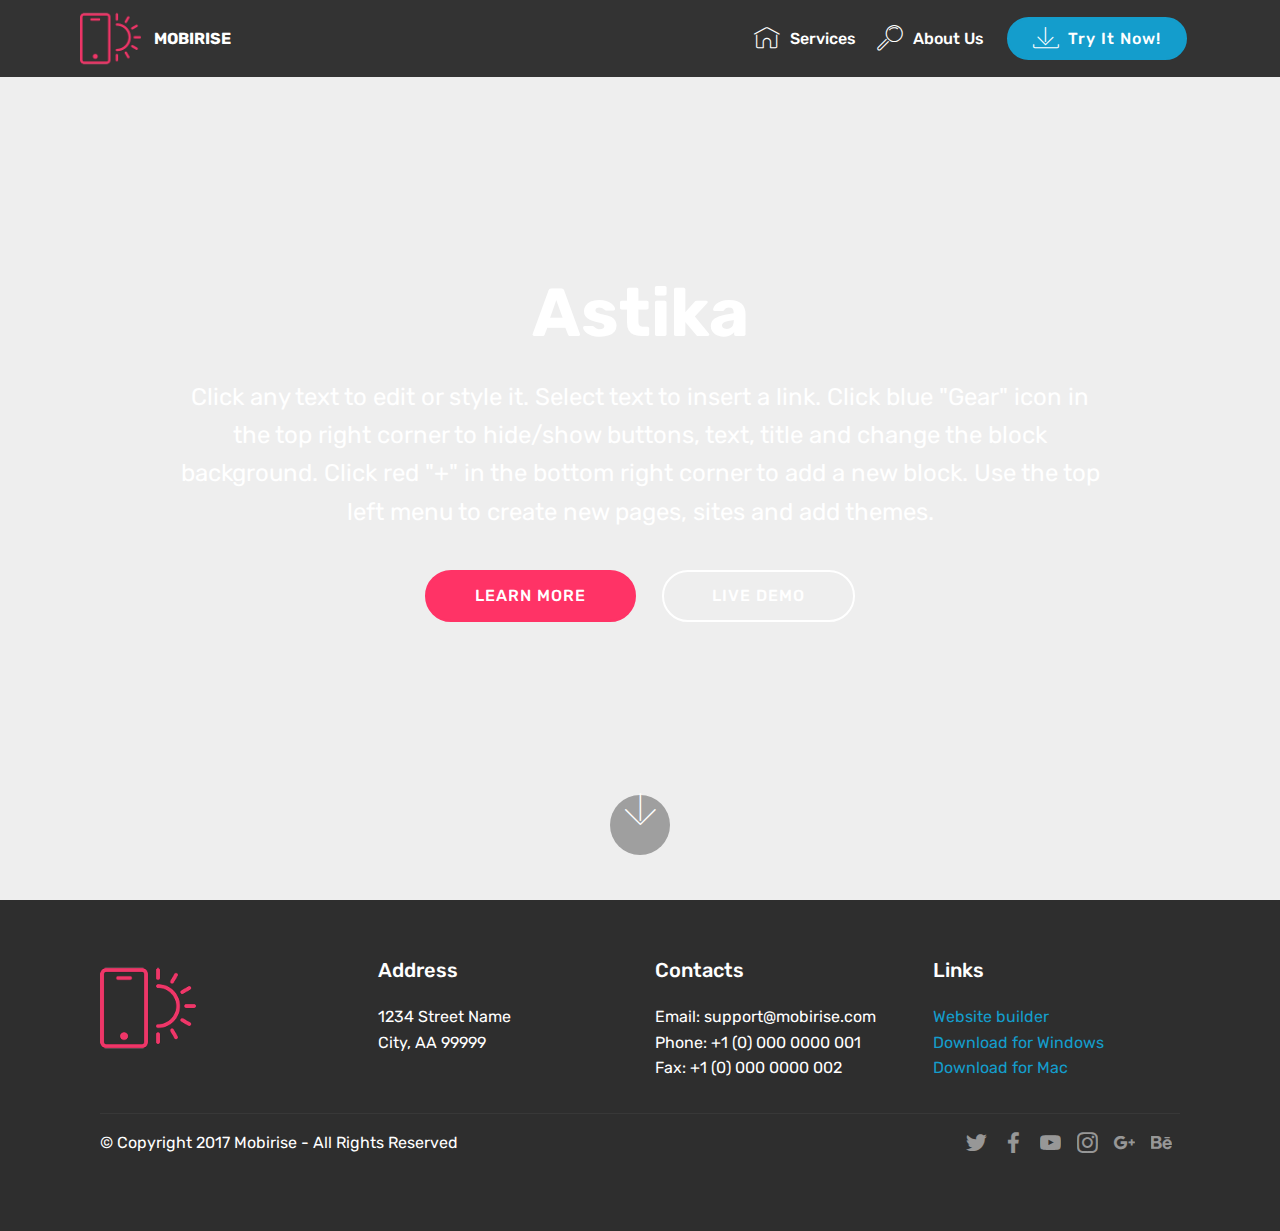
==== index.html @ a13668bb "create github pages" ====
<!DOCTYPE html>
<html >
<head>
  <!-- Site made with Mobirise Website Builder v4.8.10, https://mobirise.com -->
  <meta charset="UTF-8">
  <meta http-equiv="X-UA-Compatible" content="IE=edge">
  <meta name="generator" content="Mobirise v4.8.10, mobirise.com">
  <meta name="viewport" content="width=device-width, initial-scale=1, minimum-scale=1">
  <link rel="shortcut icon" href="assets/images/logo2.png" type="image/x-icon">
  <meta name="description" content="">
  <title>Home</title>
  <link rel="stylesheet" href="assets/web/assets/mobirise-icons/mobirise-icons.css">
  <link rel="stylesheet" href="assets/tether/tether.min.css">
  <link rel="stylesheet" href="assets/bootstrap/css/bootstrap.min.css">
  <link rel="stylesheet" href="assets/bootstrap/css/bootstrap-grid.min.css">
  <link rel="stylesheet" href="assets/bootstrap/css/bootstrap-reboot.min.css">
  <link rel="stylesheet" href="assets/socicon/css/styles.css">
  <link rel="stylesheet" href="assets/dropdown/css/style.css">
  <link rel="stylesheet" href="assets/theme/css/style.css">
  <link rel="stylesheet" href="assets/mobirise/css/mbr-additional.css" type="text/css">
  
  
  
</head>
<body>
  <section class="menu cid-qTkzRZLJNu" once="menu" id="menu1-0">

    

    <nav class="navbar navbar-expand beta-menu navbar-dropdown align-items-center navbar-fixed-top navbar-toggleable-sm">
        <button class="navbar-toggler navbar-toggler-right" type="button" data-toggle="collapse" data-target="#navbarSupportedContent" aria-controls="navbarSupportedContent" aria-expanded="false" aria-label="Toggle navigation">
            <div class="hamburger">
                <span></span>
                <span></span>
                <span></span>
                <span></span>
            </div>
        </button>
        <div class="menu-logo">
            <div class="navbar-brand">
                <span class="navbar-logo">
                    <a href="https://mobirise.com">
                         <img src="assets/images/logo2.png" alt="Mobirise" style="height: 3.8rem;">
                    </a>
                </span>
                <span class="navbar-caption-wrap">
                    <a class="navbar-caption text-white display-4" href="https://mobirise.com">
                        MOBIRISE
                    </a>
                </span>
            </div>
        </div>
        <div class="collapse navbar-collapse" id="navbarSupportedContent">
            <ul class="navbar-nav nav-dropdown" data-app-modern-menu="true"><li class="nav-item">
                    <a class="nav-link link text-white display-4" href="https://mobirise.com">
                        <span class="mbri-home mbr-iconfont mbr-iconfont-btn"></span>
                        Services
                    </a>
                </li>
                <li class="nav-item">
                    <a class="nav-link link text-white display-4" href="https://mobirise.com">
                        <span class="mbri-search mbr-iconfont mbr-iconfont-btn"></span>
                        About Us
                    </a>
                </li></ul>
            <div class="navbar-buttons mbr-section-btn">
                <a class="btn btn-sm btn-primary display-4" href="https://mobirise.com">
                    <span class="mbri-save mbr-iconfont mbr-iconfont-btn "></span>
                    Try It Now!
                </a>
            </div>
        </div>
    </nav>
</section>

<section class="engine"><a href="https://mobirise.info/v">free html templates</a></section><section class="cid-qTkA127IK8 mbr-fullscreen" data-bg-video="https://www.youtube.com/watch?v=Mb_tenf141g&amp;fbclid=IwAR1HXe_TqdObGutNyb3sn3Ick-NOOGeb5cETkMV7YzYOXNZ9W4CIWFFKNjQ" id="header2-1">

    

    

    <div class="container align-center">
        <div class="row justify-content-md-center">
            <div class="mbr-white col-md-10">
                <h1 class="mbr-section-title mbr-bold pb-3 mbr-fonts-style display-1">Astika</h1>
                
                <p class="mbr-text pb-3 mbr-fonts-style display-5">
                    Click any text to edit or style it. Select text to insert a link. Click blue "Gear" icon in the top right corner to hide/show buttons, text, title and change the block background. Click red "+" in the bottom right corner to add a new block. Use the top left menu to create new pages, sites and add themes.
                </p>
                <div class="mbr-section-btn">
                    <a class="btn btn-md btn-secondary display-4" href="https://mobirise.com">LEARN MORE</a>
                    <a class="btn btn-md btn-white-outline display-4" href="https://mobirise.com">LIVE DEMO</a>
                </div>
            </div>
        </div>
    </div>
    <div class="mbr-arrow hidden-sm-down" aria-hidden="true">
        <a href="#next">
            <i class="mbri-down mbr-iconfont"></i>
        </a>
    </div>
</section>

<section class="cid-qTkAaeaxX5" id="footer1-2">

    

    

    <div class="container">
        <div class="media-container-row content text-white">
            <div class="col-12 col-md-3">
                <div class="media-wrap">
                    <a href="https://mobirise.com/">
                        <img src="assets/images/logo2.png" alt="Mobirise">
                    </a>
                </div>
            </div>
            <div class="col-12 col-md-3 mbr-fonts-style display-7">
                <h5 class="pb-3">
                    Address
                </h5>
                <p class="mbr-text">
                    1234 Street Name
                    <br>City, AA 99999
                </p>
            </div>
            <div class="col-12 col-md-3 mbr-fonts-style display-7">
                <h5 class="pb-3">
                    Contacts
                </h5>
                <p class="mbr-text">
                    Email: support@mobirise.com
                    <br>Phone: +1 (0) 000 0000 001
                    <br>Fax: +1 (0) 000 0000 002
                </p>
            </div>
            <div class="col-12 col-md-3 mbr-fonts-style display-7">
                <h5 class="pb-3">
                    Links
                </h5>
                <p class="mbr-text">
                    <a class="text-primary" href="https://mobirise.com/">Website builder</a>
                    <br><a class="text-primary" href="https://mobirise.com/mobirise-free-win.zip">Download for Windows</a>
                    <br><a class="text-primary" href="https://mobirise.com/mobirise-free-mac.zip">Download for Mac</a>
                </p>
            </div>
        </div>
        <div class="footer-lower">
            <div class="media-container-row">
                <div class="col-sm-12">
                    <hr>
                </div>
            </div>
            <div class="media-container-row mbr-white">
                <div class="col-sm-6 copyright">
                    <p class="mbr-text mbr-fonts-style display-7">
                        © Copyright 2017 Mobirise - All Rights Reserved
                    </p>
                </div>
                <div class="col-md-6">
                    <div class="social-list align-right">
                        <div class="soc-item">
                            <a href="https://twitter.com/mobirise" target="_blank">
                                <span class="socicon-twitter socicon mbr-iconfont mbr-iconfont-social"></span>
                            </a>
                        </div>
                        <div class="soc-item">
                            <a href="https://www.facebook.com/pages/Mobirise/1616226671953247" target="_blank">
                                <span class="socicon-facebook socicon mbr-iconfont mbr-iconfont-social"></span>
                            </a>
                        </div>
                        <div class="soc-item">
                            <a href="https://www.youtube.com/c/mobirise" target="_blank">
                                <span class="socicon-youtube socicon mbr-iconfont mbr-iconfont-social"></span>
                            </a>
                        </div>
                        <div class="soc-item">
                            <a href="https://instagram.com/mobirise" target="_blank">
                                <span class="socicon-instagram socicon mbr-iconfont mbr-iconfont-social"></span>
                            </a>
                        </div>
                        <div class="soc-item">
                            <a href="https://plus.google.com/u/0/+Mobirise" target="_blank">
                                <span class="socicon-googleplus socicon mbr-iconfont mbr-iconfont-social"></span>
                            </a>
                        </div>
                        <div class="soc-item">
                            <a href="https://www.behance.net/Mobirise" target="_blank">
                                <span class="socicon-behance socicon mbr-iconfont mbr-iconfont-social"></span>
                            </a>
                        </div>
                    </div>
                </div>
            </div>
        </div>
    </div>
</section>


  <script src="assets/web/assets/jquery/jquery.min.js"></script>
  <script src="assets/popper/popper.min.js"></script>
  <script src="assets/tether/tether.min.js"></script>
  <script src="assets/bootstrap/js/bootstrap.min.js"></script>
  <script src="assets/smoothscroll/smooth-scroll.js"></script>
  <script src="assets/touchswipe/jquery.touch-swipe.min.js"></script>
  <script src="assets/ytplayer/jquery.mb.ytplayer.min.js"></script>
  <script src="assets/vimeoplayer/jquery.mb.vimeo_player.js"></script>
  <script src="assets/dropdown/js/script.min.js"></script>
  <script src="assets/theme/js/script.js"></script>
  
  
</body>
</html>
---- assets/web/assets/mobirise-icons/mobirise-icons.css ----
@font-face {
  font-family: 'MobiriseIcons';
  src:  url('mobirise-icons.eot?spat4u');
  src:  url('mobirise-icons.eot?spat4u#iefix') format('embedded-opentype'),
    url('mobirise-icons.ttf?spat4u') format('truetype'),
    url('mobirise-icons.woff?spat4u') format('woff'),
    url('mobirise-icons.svg?spat4u#MobiriseIcons') format('svg');
  font-weight: normal;
  font-style: normal;
}

[class^="mbri-"], [class*=" mbri-"] {
  /* use !important to prevent issues with browser extensions that change fonts */
  font-family: MobiriseIcons !important;
  speak: none;
  font-style: normal;
  font-weight: normal;
  font-variant: normal;
  text-transform: none;
  line-height: 1;

  /* Better Font Rendering =========== */
  -webkit-font-smoothing: antialiased;
  -moz-osx-font-smoothing: grayscale;
}

.mbri-add-submenu:before {
  content: "\e900";
}
.mbri-alert:before {
  content: "\e901";
}
.mbri-align-center:before {
  content: "\e902";
}
.mbri-align-justify:before {
  content: "\e903";
}
.mbri-align-left:before {
  content: "\e904";
}
.mbri-align-right:before {
  content: "\e905";
}
.mbri-android:before {
  content: "\e906";
}
.mbri-apple:before {
  content: "\e907";
}
.mbri-arrow-down:before {
  content: "\e908";
}
.mbri-arrow-next:before {
  content: "\e909";
}
.mbri-arrow-prev:before {
  content: "\e90a";
}
.mbri-arrow-up:before {
  content: "\e90b";
}
.mbri-bold:before {
  content: "\e90c";
}
.mbri-bookmark:before {
  content: "\e90d";
}
.mbri-bootstrap:before {
  content: "\e90e";
}
.mbri-briefcase:before {
  content: "\e90f";
}
.mbri-browse:before {
  content: "\e910";
}
.mbri-bulleted-list:before {
  content: "\e911";
}
.mbri-calendar:before {
  content: "\e912";
}
.mbri-camera:before {
  content: "\e913";
}
.mbri-cart-add:before {
  content: "\e914";
}
.mbri-cart-full:before {
  content: "\e915";
}
.mbri-cash:before {
  content: "\e916";
}
.mbri-change-style:before {
  content: "\e917";
}
.mbri-chat:before {
  content: "\e918";
}
.mbri-clock:before {
  content: "\e919";
}
.mbri-close:before {
  content: "\e91a";
}
.mbri-cloud:before {
  content: "\e91b";
}
.mbri-code:before {
  content: "\e91c";
}
.mbri-contact-form:before {
  content: "\e91d";
}
.mbri-credit-card:before {
  content: "\e91e";
}
.mbri-cursor-click:before {
  content: "\e91f";
}
.mbri-cust-feedback:before {
  content: "\e920";
}
.mbri-database:before {
  content: "\e921";
}
.mbri-delivery:before {
  content: "\e922";
}
.mbri-desktop:before {
  content: "\e923";
}
.mbri-devices:before {
  content: "\e924";
}
.mbri-down:before {
  content: "\e925";
}
.mbri-download:before {
  content: "\e989";
}
.mbri-drag-n-drop:before {
  content: "\e927";
}
.mbri-drag-n-drop2:before {
  content: "\e928";
}
.mbri-edit:before {
  content: "\e929";
}
.mbri-edit2:before {
  content: "\e92a";
}
.mbri-error:before {
  content: "\e92b";
}
.mbri-extension:before {
  content: "\e92c";
}
.mbri-features:before {
  content: "\e92d";
}
.mbri-file:before {
  content: "\e92e";
}
.mbri-flag:before {
  content: "\e92f";
}
.mbri-folder:before {
  content: "\e930";
}
.mbri-gift:before {
  content: "\e931";
}
.mbri-github:before {
  content: "\e932";
}
.mbri-globe:before {
  content: "\e933";
}
.mbri-globe-2:before {
  content: "\e934";
}
.mbri-growing-chart:before {
  content: "\e935";
}
.mbri-hearth:before {
  content: "\e936";
}
.mbri-help:before {
  content: "\e937";
}
.mbri-home:before {
  content: "\e938";
}
.mbri-hot-cup:before {
  content: "\e939";
}
.mbri-idea:before {
  content: "\e93a";
}
.mbri-image-gallery:before {
  content: "\e93b";
}
.mbri-image-slider:before {
  content: "\e93c";
}
.mbri-info:before {
  content: "\e93d";
}
.mbri-italic:before {
  content: "\e93e";
}
.mbri-key:before {
  content: "\e93f";
}
.mbri-laptop:before {
  content: "\e940";
}
.mbri-layers:before {
  content: "\e941";
}
.mbri-left-right:before {
  content: "\e942";
}
.mbri-left:before {
  content: "\e943";
}
.mbri-letter:before {
  content: "\e944";
}
.mbri-like:before {
  content: "\e945";
}
.mbri-link:before {
  content: "\e946";
}
.mbri-lock:before {
  content: "\e947";
}
.mbri-login:before {
  content: "\e948";
}
.mbri-logout:before {
  content: "\e949";
}
.mbri-magic-stick:before {
  content: "\e94a";
}
.mbri-map-pin:before {
  content: "\e94b";
}
.mbri-menu:before {
  content: "\e94c";
}
.mbri-mobile:before {
  content: "\e94d";
}
.mbri-mobile2:before {
  content: "\e94e";
}
.mbri-mobirise:before {
  content: "\e94f";
}
.mbri-more-horizontal:before {
  content: "\e950";
}
.mbri-more-vertical:before {
  content: "\e951";
}
.mbri-music:before {
  content: "\e952";
}
.mbri-new-file:before {
  content: "\e953";
}
.mbri-numbered-list:before {
  content: "\e954";
}
.mbri-opened-folder:before {
  content: "\e955";
}
.mbri-pages:before {
  content: "\e956";
}
.mbri-paper-plane:before {
  content: "\e957";
}
.mbri-paperclip:before {
  content: "\e958";
}
.mbri-photo:before {
  content: "\e959";
}
.mbri-photos:before {
  content: "\e95a";
}
.mbri-pin:before {
  content: "\e95b";
}
.mbri-play:before {
  content: "\e95c";
}
.mbri-plus:before {
  content: "\e95d";
}
.mbri-preview:before {
  content: "\e95e";
}
.mbri-print:before {
  content: "\e95f";
}
.mbri-protect:before {
  content: "\e960";
}
.mbri-question:before {
  content: "\e961";
}
.mbri-quote-left:before {
  content: "\e962";
}
.mbri-quote-right:before {
  content: "\e963";
}
.mbri-refresh:before {
  content: "\e964";
}
.mbri-responsive:before {
  content: "\e965";
}
.mbri-right:before {
  content: "\e966";
}
.mbri-rocket:before {
  content: "\e967";
}
.mbri-sad-face:before {
  content: "\e968";
}
.mbri-sale:before {
  content: "\e969";
}
.mbri-save:before {
  content: "\e96a";
}
.mbri-search:before {
  content: "\e96b";
}
.mbri-setting:before {
  content: "\e96c";
}
.mbri-setting2:before {
  content: "\e96d";
}
.mbri-setting3:before {
  content: "\e96e";
}
.mbri-share:before {
  content: "\e96f";
}
.mbri-shopping-bag:before {
  content: "\e970";
}
.mbri-shopping-basket:before {
  content: "\e971";
}
.mbri-shopping-cart:before {
  content: "\e972";
}
.mbri-sites:before {
  content: "\e973";
}
.mbri-smile-face:before {
  content: "\e974";
}
.mbri-speed:before {
  content: "\e975";
}
.mbri-star:before {
  content: "\e976";
}
.mbri-success:before {
  content: "\e977";
}
.mbri-sun:before {
  content: "\e978";
}
.mbri-sun2:before {
  content: "\e979";
}
.mbri-tablet:before {
  content: "\e97a";
}
.mbri-tablet-vertical:before {
  content: "\e97b";
}
.mbri-target:before {
  content: "\e97c";
}
.mbri-timer:before {
  content: "\e97d";
}
.mbri-to-ftp:before {
  content: "\e97e";
}
.mbri-to-local-drive:before {
  content: "\e97f";
}
.mbri-touch-swipe:before {
  content: "\e980";
}
.mbri-touch:before {
  content: "\e981";
}
.mbri-trash:before {
  content: "\e982";
}
.mbri-underline:before {
  content: "\e983";
}
.mbri-unlink:before {
  content: "\e984";
}
.mbri-unlock:before {
  content: "\e985";
}
.mbri-up-down:before {
  content: "\e986";
}
.mbri-up:before {
  content: "\e987";
}
.mbri-update:before {
  content: "\e988";
}
.mbri-upload:before {
 content: "\e926"; 
}
.mbri-user:before {
  content: "\e98a";
}
.mbri-user2:before {
  content: "\e98b";
}
.mbri-users:before {
  content: "\e98c";
}
.mbri-video:before {
  content: "\e98d";
}
.mbri-video-play:before {
  content: "\e98e";
}
.mbri-watch:before {
  content: "\e98f";
}
.mbri-website-theme:before {
  content: "\e990";
}
.mbri-wifi:before {
  content: "\e991";
}
.mbri-windows:before {
  content: "\e992";
}
.mbri-zoom-out:before {
  content: "\e993";
}
.mbri-redo:before {
  content: "\e994";
}
.mbri-undo:before {
  content: "\e995";
}
---- assets/socicon/css/styles.css ----
@charset "UTF-8";

@font-face {
  font-family: "socicon";
  src:url("../fonts/socicon.eot");
  src:url("../fonts/socicon.eot?#iefix") format("embedded-opentype"),
    url("../fonts/socicon.woff") format("woff"),
    url("../fonts/socicon.ttf") format("truetype"),
    url("../fonts/socicon.svg#socicon") format("svg");
  font-weight: normal;
  font-style: normal;

}

[data-icon]:before {
  font-family: "socicon" !important;
  content: attr(data-icon);
  font-style: normal !important;
  font-weight: normal !important;
  font-variant: normal !important;
  text-transform: none !important;
  speak: none;
  line-height: 1;
  -webkit-font-smoothing: antialiased;
  -moz-osx-font-smoothing: grayscale;
}

[class^="socicon-"]:before,
[class*=" socicon-"]:before {
  font-family: "socicon" !important;
  font-style: normal !important;
  font-weight: normal !important;
  font-variant: normal !important;
  text-transform: none !important;
  speak: none;
  line-height: 1;
  -webkit-font-smoothing: antialiased;
  -moz-osx-font-smoothing: grayscale;
}

.socicon-modelmayhem:before {
  content: "\e000";
}
.socicon-mixcloud:before {
  content: "\e001";
}
.socicon-drupal:before {
  content: "\e002";
}
.socicon-swarm:before {
  content: "\e003";
}
.socicon-istock:before {
  content: "\e004";
}
.socicon-yammer:before {
  content: "\e005";
}
.socicon-ello:before {
  content: "\e006";
}
.socicon-stackoverflow:before {
  content: "\e007";
}
.socicon-persona:before {
  content: "\e008";
}
.socicon-triplej:before {
  content: "\e009";
}
.socicon-houzz:before {
  content: "\e00a";
}
.socicon-rss:before {
  content: "\e00b";
}
.socicon-paypal:before {
  content: "\e00c";
}
.socicon-odnoklassniki:before {
  content: "\e00d";
}
.socicon-airbnb:before {
  content: "\e00e";
}
.socicon-periscope:before {
  content: "\e00f";
}
.socicon-outlook:before {
  content: "\e010";
}
.socicon-coderwall:before {
  content: "\e011";
}
.socicon-tripadvisor:before {
  content: "\e012";
}
.socicon-appnet:before {
  content: "\e013";
}
.socicon-goodreads:before {
  content: "\e014";
}
.socicon-tripit:before {
  content: "\e015";
}
.socicon-lanyrd:before {
  content: "\e016";
}
.socicon-slideshare:before {
  content: "\e017";
}
.socicon-buffer:before {
  content: "\e018";
}
.socicon-disqus:before {
  content: "\e019";
}
.socicon-vkontakte:before {
  content: "\e01a";
}
.socicon-whatsapp:before {
  content: "\e01b";
}
.socicon-patreon:before {
  content: "\e01c";
}
.socicon-storehouse:before {
  content: "\e01d";
}
.socicon-pocket:before {
  content: "\e01e";
}
.socicon-mail:before {
  content: "\e01f";
}
.socicon-blogger:before {
  content: "\e020";
}
.socicon-technorati:before {
  content: "\e021";
}
.socicon-reddit:before {
  content: "\e022";
}
.socicon-dribbble:before {
  content: "\e023";
}
.socicon-stumbleupon:before {
  content: "\e024";
}
.socicon-digg:before {
  content: "\e025";
}
.socicon-envato:before {
  content: "\e026";
}
.socicon-behance:before {
  content: "\e027";
}
.socicon-delicious:before {
  content: "\e028";
}
.socicon-deviantart:before {
  content: "\e029";
}
.socicon-forrst:before {
  content: "\e02a";
}
.socicon-play:before {
  content: "\e02b";
}
.socicon-zerply:before {
  content: "\e02c";
}
.socicon-wikipedia:before {
  content: "\e02d";
}
.socicon-apple:before {
  content: "\e02e";
}
.socicon-flattr:before {
  content: "\e02f";
}
.socicon-github:before {
  content: "\e030";
}
.socicon-renren:before {
  content: "\e031";
}
.socicon-friendfeed:before {
  content: "\e032";
}
.socicon-newsvine:before {
  content: "\e033";
}
.socicon-identica:before {
  content: "\e034";
}
.socicon-bebo:before {
  content: "\e035";
}
.socicon-zynga:before {
  content: "\e036";
}
.socicon-steam:before {
  content: "\e037";
}
.socicon-xbox:before {
  content: "\e038";
}
.socicon-windows:before {
  content: "\e039";
}
.socicon-qq:before {
  content: "\e03a";
}
.socicon-douban:before {
  content: "\e03b";
}
.socicon-meetup:before {
  content: "\e03c";
}
.socicon-playstation:before {
  content: "\e03d";
}
.socicon-android:before {
  content: "\e03e";
}
.socicon-snapchat:before {
  content: "\e03f";
}
.socicon-twitter:before {
  content: "\e040";
}
.socicon-facebook:before {
  content: "\e041";
}
.socicon-googleplus:before {
  content: "\e042";
}
.socicon-pinterest:before {
  content: "\e043";
}
.socicon-foursquare:before {
  content: "\e044";
}
.socicon-yahoo:before {
  content: "\e045";
}
.socicon-skype:before {
  content: "\e046";
}
.socicon-yelp:before {
  content: "\e047";
}
.socicon-feedburner:before {
  content: "\e048";
}
.socicon-linkedin:before {
  content: "\e049";
}
.socicon-viadeo:before {
  content: "\e04a";
}
.socicon-xing:before {
  content: "\e04b";
}
.socicon-myspace:before {
  content: "\e04c";
}
.socicon-soundcloud:before {
  content: "\e04d";
}
.socicon-spotify:before {
  content: "\e04e";
}
.socicon-grooveshark:before {
  content: "\e04f";
}
.socicon-lastfm:before {
  content: "\e050";
}
.socicon-youtube:before {
  content: "\e051";
}
.socicon-vimeo:before {
  content: "\e052";
}
.socicon-dailymotion:before {
  content: "\e053";
}
.socicon-vine:before {
  content: "\e054";
}
.socicon-flickr:before {
  content: "\e055";
}
.socicon-500px:before {
  content: "\e056";
}
.socicon-wordpress:before {
  content: "\e058";
}
.socicon-tumblr:before {
  content: "\e059";
}
.socicon-twitch:before {
  content: "\e05a";
}
.socicon-8tracks:before {
  content: "\e05b";
}
.socicon-amazon:before {
  content: "\e05c";
}
.socicon-icq:before {
  content: "\e05d";
}
.socicon-smugmug:before {
  content: "\e05e";
}
.socicon-ravelry:before {
  content: "\e05f";
}
.socicon-weibo:before {
  content: "\e060";
}
.socicon-baidu:before {
  content: "\e061";
}
.socicon-angellist:before {
  content: "\e062";
}
.socicon-ebay:before {
  content: "\e063";
}
.socicon-imdb:before {
  content: "\e064";
}
.socicon-stayfriends:before {
  content: "\e065";
}
.socicon-residentadvisor:before {
  content: "\e066";
}
.socicon-google:before {
  content: "\e067";
}
.socicon-yandex:before {
  content: "\e068";
}
.socicon-sharethis:before {
  content: "\e069";
}
.socicon-bandcamp:before {
  content: "\e06a";
}
.socicon-itunes:before {
  content: "\e06b";
}
.socicon-deezer:before {
  content: "\e06c";
}
.socicon-telegram:before {
  content: "\e06e";
}
.socicon-openid:before {
  content: "\e06f";
}
.socicon-amplement:before {
  content: "\e070";
}
.socicon-viber:before {
  content: "\e071";
}
.socicon-zomato:before {
  content: "\e072";
}
.socicon-draugiem:before {
  content: "\e074";
}
.socicon-endomodo:before {
  content: "\e075";
}
.socicon-filmweb:before {
  content: "\e076";
}
.socicon-stackexchange:before {
  content: "\e077";
}
.socicon-wykop:before {
  content: "\e078";
}
.socicon-teamspeak:before {
  content: "\e079";
}
.socicon-teamviewer:before {
  content: "\e07a";
}
.socicon-ventrilo:before {
  content: "\e07b";
}
.socicon-younow:before {
  content: "\e07c";
}
.socicon-raidcall:before {
  content: "\e07d";
}
.socicon-mumble:before {
  content: "\e07e";
}
.socicon-medium:before {
  content: "\e06d";
}
.socicon-bebee:before {
  content: "\e07f";
}
.socicon-hitbox:before {
  content: "\e080";
}
.socicon-reverbnation:before {
  content: "\e081";
}
.socicon-formulr:before {
  content: "\e082";
}
.socicon-instagram:before {
  content: "\e057";
}
.socicon-battlenet:before {
  content: "\e083";
}
.socicon-chrome:before {
  content: "\e084";
}
.socicon-discord:before {
  content: "\e086";
}
.socicon-issuu:before {
  content: "\e087";
}
.socicon-macos:before {
  content: "\e088";
}
.socicon-firefox:before {
  content: "\e089";
}
.socicon-opera:before {
  content: "\e08d";
}
.socicon-keybase:before {
  content: "\e090";
}
.socicon-alliance:before {
  content: "\e091";
}
.socicon-livejournal:before {
  content: "\e092";
}
.socicon-googlephotos:before {
  content: "\e093";
}
.socicon-horde:before {
  content: "\e094";
}
.socicon-etsy:before {
  content: "\e095";
}
.socicon-zapier:before {
  content: "\e096";
}
.socicon-google-scholar:before {
  content: "\e097";
}
.socicon-researchgate:before {
  content: "\e098";
}
.socicon-wechat:before {
  content: "\e099";
}
.socicon-strava:before {
  content: "\e09a";
}
.socicon-line:before {
  content: "\e09b";
}
.socicon-lyft:before {
  content: "\e09c";
}
.socicon-uber:before {
  content: "\e09d";
}
.socicon-songkick:before {
  content: "\e09e";
}
.socicon-viewbug:before {
  content: "\e09f";
}
.socicon-googlegroups:before {
  content: "\e0a0";
}
.socicon-quora:before {
  content: "\e073";
}
.socicon-diablo:before {
  content: "\e085";
}
.socicon-blizzard:before {
  content: "\e0a1";
}
.socicon-hearthstone:before {
  content: "\e08b";
}
.socicon-heroes:before {
  content: "\e08a";
}
.socicon-overwatch:before {
  content: "\e08c";
}
.socicon-warcraft:before {
  content: "\e08e";
}
.socicon-starcraft:before {
  content: "\e08f";
}
.socicon-beam:before {
  content: "\e0a2";
}
.socicon-curse:before {
  content: "\e0a3";
}
.socicon-player:before {
  content: "\e0a4";
}
.socicon-streamjar:before {
  content: "\e0a5";
}
.socicon-nintendo:before {
  content: "\e0a6";
}
.socicon-hellocoton:before {
  content: "\e0a7";
}
---- assets/dropdown/css/style.css ----
.navbar-dropdown {
  left: 0;
  padding: 0;
  position: absolute;
  right: 0;
  top: 0;
  transition: all 0.45s ease;
  z-index: 1030;
  background: #282828; }
  .navbar-dropdown .navbar-logo {
    margin-right: 0.8rem;
    transition: margin 0.3s ease-in-out;
    vertical-align: middle; }
    .navbar-dropdown .navbar-logo img {
      height: 3.125rem;
      transition: all 0.3s ease-in-out; }
    .navbar-dropdown .navbar-logo.mbr-iconfont {
      font-size: 3.125rem;
      line-height: 3.125rem; }
  .navbar-dropdown .navbar-caption {
    font-weight: 700;
    white-space: normal;
    vertical-align: -4px;
    line-height: 3.125rem !important; }
    .navbar-dropdown .navbar-caption, .navbar-dropdown .navbar-caption:hover {
      color: inherit;
      text-decoration: none; }
  .navbar-dropdown .mbr-iconfont + .navbar-caption {
    vertical-align: -1px; }
  .navbar-dropdown.navbar-fixed-top {
    position: fixed; }
  .navbar-dropdown .navbar-brand span {
    vertical-align: -4px; }
  .navbar-dropdown.bg-color.transparent {
    background: none; }
  .navbar-dropdown.navbar-short .navbar-brand {
    padding: 0.625rem 0; }
    .navbar-dropdown.navbar-short .navbar-brand span {
      vertical-align: -1px; }
  .navbar-dropdown.navbar-short .navbar-caption {
    line-height: 2.375rem !important;
    vertical-align: -2px; }
  .navbar-dropdown.navbar-short .navbar-logo {
    margin-right: 0.5rem; }
    .navbar-dropdown.navbar-short .navbar-logo img {
      height: 2.375rem; }
    .navbar-dropdown.navbar-short .navbar-logo.mbr-iconfont {
      font-size: 2.375rem;
      line-height: 2.375rem; }
  .navbar-dropdown.navbar-short .mbr-table-cell {
    height: 3.625rem; }
  .navbar-dropdown .navbar-close {
    left: 0.6875rem;
    position: fixed;
    top: 0.75rem;
    z-index: 1000; }
  .navbar-dropdown .hamburger-icon {
    content: "";
    display: inline-block;
    vertical-align: middle;
    width: 16px;
    -webkit-box-shadow: 0 -6px 0 1px #282828,0 0 0 1px #282828,0 6px 0 1px #282828;
    -moz-box-shadow: 0 -6px 0 1px #282828,0 0 0 1px #282828,0 6px 0 1px #282828;
    box-shadow: 0 -6px 0 1px #282828,0 0 0 1px #282828,0 6px 0 1px #282828; }

.dropdown-menu .dropdown-toggle[data-toggle="dropdown-submenu"]::after {
  border-bottom: 0.35em solid transparent;
  border-left: 0.35em solid;
  border-right: 0;
  border-top: 0.35em solid transparent;
  margin-left: 0.3rem; }

.dropdown-menu .dropdown-item:focus {
  outline: 0; }

.nav-dropdown {
  font-size: 0.75rem;
  font-weight: 500;
  height: auto !important; }
  .nav-dropdown .nav-btn {
    padding-left: 1rem; }
  .nav-dropdown .link {
    margin: .667em 1.667em;
    font-weight: 500;
    padding: 0;
    transition: color .2s ease-in-out; }
    .nav-dropdown .link.dropdown-toggle {
      margin-right: 2.583em; }
      .nav-dropdown .link.dropdown-toggle::after {
        margin-left: .25rem;
        border-top: 0.35em solid;
        border-right: 0.35em solid transparent;
        border-left: 0.35em solid transparent;
        border-bottom: 0; }
      .nav-dropdown .link.dropdown-toggle[aria-expanded="true"] {
        margin: 0;
        padding: 0.667em 3.263em  0.667em 1.667em; }
  .nav-dropdown .link::after,
  .nav-dropdown .dropdown-item::after {
    color: inherit; }
  .nav-dropdown .btn {
    font-size: 0.75rem;
    font-weight: 700;
    letter-spacing: 0;
    margin-bottom: 0;
    padding-left: 1.25rem;
    padding-right: 1.25rem; }
  .nav-dropdown .dropdown-menu {
    border-radius: 0;
    border: 0;
    left: 0;
    margin: 0;
    padding-bottom: 1.25rem;
    padding-top: 1.25rem;
    position: relative; }
  .nav-dropdown .dropdown-submenu {
    margin-left: 0.125rem;
    top: 0; }
  .nav-dropdown .dropdown-item {
    font-weight: 500;
    line-height: 2;
    padding: 0.3846em 4.615em 0.3846em 1.5385em;
    position: relative;
    transition: color .2s ease-in-out, background-color .2s ease-in-out; }
    .nav-dropdown .dropdown-item::after {
      margin-top: -0.3077em;
      position: absolute;
      right: 1.1538em;
      top: 50%; }
    .nav-dropdown .dropdown-item:focus, .nav-dropdown .dropdown-item:hover {
      background: none; }

@media (max-width: 767px) {
  .nav-dropdown.navbar-toggleable-sm {
    bottom: 0;
    display: none;
    left: 0;
    overflow-x: hidden;
    position: fixed;
    top: 0;
    transform: translateX(-100%);
    -ms-transform: translateX(-100%);
    -webkit-transform: translateX(-100%);
    width: 18.75rem;
    z-index: 999; } }
.nav-dropdown.navbar-toggleable-xl {
  bottom: 0;
  display: none;
  left: 0;
  overflow-x: hidden;
  position: fixed;
  top: 0;
  transform: translateX(-100%);
  -ms-transform: translateX(-100%);
  -webkit-transform: translateX(-100%);
  width: 18.75rem;
  z-index: 999; }

.nav-dropdown-sm {
  display: block !important;
  overflow-x: hidden;
  overflow: auto;
  padding-top: 3.875rem; }
  .nav-dropdown-sm::after {
    content: "";
    display: block;
    height: 3rem;
    width: 100%; }
  .nav-dropdown-sm.collapse.in ~ .navbar-close {
    display: block !important; }
  .nav-dropdown-sm.collapsing, .nav-dropdown-sm.collapse.in {
    transform: translateX(0);
    -ms-transform: translateX(0);
    -webkit-transform: translateX(0);
    transition: all 0.25s ease-out;
    -webkit-transition: all 0.25s ease-out;
    background: #282828; }
  .nav-dropdown-sm.collapsing[aria-expanded="false"] {
    transform: translateX(-100%);
    -ms-transform: translateX(-100%);
    -webkit-transform: translateX(-100%); }
  .nav-dropdown-sm .nav-item {
    display: block;
    margin-left: 0 !important;
    padding-left: 0; }
  .nav-dropdown-sm .link,
  .nav-dropdown-sm .dropdown-item {
    border-top: 1px dotted rgba(255, 255, 255, 0.1);
    font-size: 0.8125rem;
    line-height: 1.6;
    margin: 0 !important;
    padding: 0.875rem 2.4rem 0.875rem 1.5625rem !important;
    position: relative;
    white-space: normal; }
    .nav-dropdown-sm .link:focus, .nav-dropdown-sm .link:hover,
    .nav-dropdown-sm .dropdown-item:focus,
    .nav-dropdown-sm .dropdown-item:hover {
      background: rgba(0, 0, 0, 0.2) !important;
      color: #c0a375; }
  .nav-dropdown-sm .nav-btn {
    position: relative;
    padding: 1.5625rem 1.5625rem 0 1.5625rem; }
    .nav-dropdown-sm .nav-btn::before {
      border-top: 1px dotted rgba(255, 255, 255, 0.1);
      content: "";
      left: 0;
      position: absolute;
      top: 0;
      width: 100%; }
    .nav-dropdown-sm .nav-btn + .nav-btn {
      padding-top: 0.625rem; }
      .nav-dropdown-sm .nav-btn + .nav-btn::before {
        display: none; }
  .nav-dropdown-sm .btn {
    padding: 0.625rem 0; }
  .nav-dropdown-sm .dropdown-toggle[data-toggle="dropdown-submenu"]::after {
    margin-left: .25rem;
    border-top: 0.35em solid;
    border-right: 0.35em solid transparent;
    border-left: 0.35em solid transparent;
    border-bottom: 0; }
  .nav-dropdown-sm .dropdown-toggle[data-toggle="dropdown-submenu"][aria-expanded="true"]::after {
    border-top: 0;
    border-right: 0.35em solid transparent;
    border-left: 0.35em solid transparent;
    border-bottom: 0.35em solid; }
  .nav-dropdown-sm .dropdown-menu {
    margin: 0;
    padding: 0;
    position: relative;
    top: 0;
    left: 0;
    width: 100%;
    border: 0;
    float: none;
    border-radius: 0;
    background: none; }
  .nav-dropdown-sm .dropdown-submenu {
    left: 100%;
    margin-left: 0.125rem;
    margin-top: -1.25rem;
    top: 0; }

.navbar-toggleable-sm .nav-dropdown .dropdown-menu {
  position: absolute; }

.navbar-toggleable-sm .nav-dropdown .dropdown-submenu {
  left: 100%;
  margin-left: 0.125rem;
  margin-top: -1.25rem;
  top: 0; }

.navbar-toggleable-sm.opened .nav-dropdown .dropdown-menu {
  position: relative; }

.navbar-toggleable-sm.opened .nav-dropdown .dropdown-submenu {
  left: 0;
  margin-left: 00rem;
  margin-top: 0rem;
  top: 0; }

.is-builder .nav-dropdown.collapsing {
  transition: none !important; }

/*# sourceMappingURL=style.css.map */
---- assets/theme/css/style.css ----
/*!
 * Mobirise v4 theme (https://mobirise.com/)
 * Copyright 2017 Mobirise
 */
section {
  background-color: #eeeeee; }

section,
.container,
.container-fluid {
  position: relative;
  word-wrap: break-word; }

a.mbr-iconfont:hover {
  text-decoration: none; }

.article .lead p, .article .lead ul, .article .lead ol, .article .lead pre, .article .lead blockquote {
  margin-bottom: 0; }

a {
  font-style: normal;
  font-weight: 400;
  cursor: pointer; }
  a, a:hover {
    text-decoration: none; }

figure {
  margin-bottom: 0; }

body {
  color: #232323; }

h1, h2, h3, h4, h5, h6,
.h1, .h2, .h3, .h4, .h5, .h6,
.display-1, .display-2, .display-3, .display-4 {
  line-height: 1;
  word-break: break-word;
  word-wrap: break-word; }

b, strong {
  font-weight: bold; }

blockquote {
  padding: 10px 0 10px 20px;
  position: relative;
  border-left: 2px solid;
  border-color: #ff3366; }

input:-webkit-autofill, input:-webkit-autofill:hover, input:-webkit-autofill:focus, input:-webkit-autofill:active {
  transition-delay: 9999s;
  transition-property: background-color, color; }

textarea[type="hidden"] {
  display: none; }

body {
  position: relative; }

section {
  background-position: 50% 50%;
  background-repeat: no-repeat;
  background-size: cover; }
  section .mbr-background-video,
  section .mbr-background-video-preview {
    position: absolute;
    bottom: 0;
    left: 0;
    right: 0;
    top: 0; }

.hidden {
  visibility: hidden; }

.mbr-z-index20 {
  z-index: 20; }

/*! Base colors */
.mbr-white {
  color: #ffffff; }

.mbr-black {
  color: #000000; }

.mbr-bg-white {
  background-color: #ffffff; }

.mbr-bg-black {
  background-color: #000000; }

/*! Text-aligns */
.align-left {
  text-align: left; }

.align-center {
  text-align: center; }

.align-right {
  text-align: right; }

@media (max-width: 767px) {
  .align-left, .align-center, .align-right, .mbr-section-btn, .mbr-section-title {
    text-align: center; } }
/*! Font-weight  */
.mbr-light {
  font-weight: 300; }

.mbr-regular {
  font-weight: 400; }

.mbr-semibold {
  font-weight: 500; }

.mbr-bold {
  font-weight: 700; }

/*! Media  */
.media-size-item {
  -webkit-flex: 1 1 auto;
  -moz-flex: 1 1 auto;
  -ms-flex: 1 1 auto;
  -o-flex: 1 1 auto;
  flex: 1 1 auto; }

.media-content {
  -webkit-flex-basis: 100%;
  flex-basis: 100%; }

.media-container-row {
  display: -ms-flexbox;
  display: -webkit-flex;
  display: flex;
  -webkit-flex-direction: row;
  -ms-flex-direction: row;
  flex-direction: row;
  -webkit-flex-wrap: wrap;
  -ms-flex-wrap: wrap;
  flex-wrap: wrap;
  -webkit-justify-content: center;
  -ms-flex-pack: center;
  justify-content: center;
  -webkit-align-content: center;
  -ms-flex-line-pack: center;
  align-content: center;
  -webkit-align-items: start;
  -ms-flex-align: start;
  align-items: start; }
  .media-container-row .media-size-item {
    width: 400px; }

.media-container-column {
  display: -ms-flexbox;
  display: -webkit-flex;
  display: flex;
  -webkit-flex-direction: column;
  -ms-flex-direction: column;
  flex-direction: column;
  -webkit-flex-wrap: wrap;
  -ms-flex-wrap: wrap;
  flex-wrap: wrap;
  -webkit-justify-content: center;
  -ms-flex-pack: center;
  justify-content: center;
  -webkit-align-content: center;
  -ms-flex-line-pack: center;
  align-content: center;
  -webkit-align-items: stretch;
  -ms-flex-align: stretch;
  align-items: stretch; }
  .media-container-column > * {
    width: 100%; }

@media (min-width: 992px) {
  .media-container-row {
    -webkit-flex-wrap: nowrap;
    -ms-flex-wrap: nowrap;
    flex-wrap: nowrap; } }
figure {
  overflow: hidden; }

figure[mbr-media-size] {
  transition: width 0.1s; }

.mbr-figure img, .mbr-figure iframe {
  display: block;
  width: 100%; }

.card {
  background-color: transparent;
  border: none; }

.card-img {
  text-align: center;
  flex-shrink: 0;
  -webkit-flex-shrink: 0; }

.media {
  max-width: 100%;
  margin: 0 auto; }

.mbr-figure {
  -ms-flex-item-align: center;
  -ms-grid-row-align: center;
  -webkit-align-self: center;
  align-self: center; }

.media-container > div {
  max-width: 100%; }

.mbr-figure img, .card-img img {
  width: 100%; }

@media (max-width: 991px) {
  .media-size-item {
    width: auto !important; }

  .media {
    width: auto; }

  .mbr-figure {
    width: 100% !important; } }
/*! Buttons */
.mbr-section-btn {
  margin-left: -.25rem;
  margin-right: -.25rem;
  font-size: 0; }

nav .mbr-section-btn {
  margin-left: 0rem;
  margin-right: 0rem; }

/*! Btn icon margin */
.btn .mbr-iconfont, .btn.btn-sm .mbr-iconfont {
  cursor: pointer;
  margin-right: 0.5rem; }

.btn.btn-md .mbr-iconfont, .btn.btn-md .mbr-iconfont {
  margin-right: 0.8rem; }

.mbr-regular {
  font-weight: 400; }

.mbr-semibold {
  font-weight: 500; }

.mbr-bold {
  font-weight: 700; }

[type="submit"] {
  -webkit-appearance: none; }

/*! Full-screen */
.mbr-fullscreen .mbr-overlay {
  min-height: 100vh; }

.mbr-fullscreen {
  display: flex;
  display: -webkit-flex;
  display: -moz-flex;
  display: -ms-flex;
  display: -o-flex;
  align-items: center;
  -webkit-align-items: center;
  min-height: 100vh;
  padding-top: 3rem;
  padding-bottom: 3rem; }

/*! Map */
.map {
  height: 25rem;
  position: relative; }
  .map iframe {
    width: 100%;
    height: 100%; }

/* Form */
.form-asterisk {
  font-family: initial;
  position: absolute;
  top: -2px;
  font-weight: normal; }

/*! Scroll to top arrow */
.mbr-arrow-up {
  bottom: 25px;
  right: 90px;
  position: fixed;
  text-align: right;
  z-index: 5000;
  color: #ffffff;
  font-size: 32px;
  transform: rotate(180deg);
  -webkit-transform: rotate(180deg); }

.mbr-arrow-up a {
  background: rgba(0, 0, 0, 0.2);
  border-radius: 3px;
  color: #fff;
  display: inline-block;
  height: 60px;
  width: 60px;
  outline-style: none !important;
  position: relative;
  text-decoration: none;
  transition: all .3s ease-in-out;
  cursor: pointer;
  text-align: center; }
  .mbr-arrow-up a:hover {
    background-color: rgba(0, 0, 0, 0.4); }
  .mbr-arrow-up a i {
    line-height: 60px; }

.mbr-arrow-up-icon {
  display: block;
  color: #fff; }

.mbr-arrow-up-icon::before {
  content: "\203a";
  display: inline-block;
  font-family: serif;
  font-size: 32px;
  line-height: 1;
  font-style: normal;
  position: relative;
  top: 6px;
  left: -4px;
  -webkit-transform: rotate(-90deg);
  transform: rotate(-90deg); }

/*! Arrow Down */
.mbr-arrow {
  position: absolute;
  bottom: 45px;
  left: 50%;
  width: 60px;
  height: 60px;
  cursor: pointer;
  background-color: rgba(80, 80, 80, 0.5);
  border-radius: 50%;
  -webkit-transform: translateX(-50%);
  transform: translateX(-50%); }
  .mbr-arrow > a {
    display: inline-block;
    text-decoration: none;
    outline-style: none;
    -webkit-animation: arrowdown 1.7s ease-in-out infinite;
    animation: arrowdown 1.7s ease-in-out infinite; }
    .mbr-arrow > a > i {
      position: absolute;
      top: -2px;
      left: 15px;
      font-size: 2rem; }

@keyframes arrowdown {
  0% {
    transform: translateY(0px);
    -webkit-transform: translateY(0px); }
  50% {
    transform: translateY(-5px);
    -webkit-transform: translateY(-5px); }
  100% {
    transform: translateY(0px);
    -webkit-transform: translateY(0px); } }
@-webkit-keyframes arrowdown {
  0% {
    transform: translateY(0px);
    -webkit-transform: translateY(0px); }
  50% {
    transform: translateY(-5px);
    -webkit-transform: translateY(-5px); }
  100% {
    transform: translateY(0px);
    -webkit-transform: translateY(0px); } }
@media (max-width: 500px) {
  .mbr-arrow-up {
    left: 50%;
    right: auto;
    transform: translateX(-50%) rotate(180deg);
    -webkit-transform: translateX(-50%) rotate(180deg); } }
/*Gradients animation*/
@keyframes gradient-animation {
  from {
    background-position: 0% 100%;
    animation-timing-function: ease-in-out; }
  to {
    background-position: 100% 0%;
    animation-timing-function: ease-in-out; } }
@-webkit-keyframes gradient-animation {
  from {
    background-position: 0% 100%;
    animation-timing-function: ease-in-out; }
  to {
    background-position: 100% 0%;
    animation-timing-function: ease-in-out; } }
.bg-gradient {
  background-size: 200% 200%;
  animation: gradient-animation 5s infinite alternate;
  -webkit-animation: gradient-animation 5s infinite alternate; }

.menu .navbar-brand {
  display: -webkit-flex; }
  .menu .navbar-brand span {
    display: flex;
    display: -webkit-flex; }
  .menu .navbar-brand .navbar-caption-wrap {
    display: -webkit-flex; }
  .menu .navbar-brand .navbar-logo img {
    display: -webkit-flex; }
@media (min-width: 768px) and (max-width: 991px) {
  .menu .navbar-toggleable-sm .navbar-nav {
    display: -webkit-box;
    display: -webkit-flex;
    display: -ms-flexbox; } }
@media (min-width: 992px) {
  .menu .navbar-nav.nav-dropdown {
    display: -webkit-flex; }
  .menu .navbar-toggleable-sm .navbar-collapse {
    display: -webkit-flex !important; } }
@media (max-width: 767px) {
  .menu .navbar-collapse {
    overflow-y: auto;
    max-height: 80vh; }
  .menu .dropdown-menu {
    max-height: 60vh;
    overflow-y: auto; } }

.navbar {
  display: -webkit-flex;
  -webkit-flex-wrap: wrap;
  -webkit-align-items: center;
  -webkit-justify-content: space-between; }

.navbar-collapse {
  -webkit-flex-basis: 100%;
  -webkit-flex-grow: 1;
  -webkit-align-items: center; }

.nav-dropdown .link {
  padding: .667em 1.667em !important;
  margin: 0 !important; }

.nav {
  display: -webkit-flex;
  -webkit-flex-wrap: wrap; }

.row {
  display: -webkit-flex;
  -webkit-flex-wrap: wrap; }

.justify-content-center {
  -webkit-justify-content: center; }

.form-inline {
  display: -webkit-flex;
  -webkit-flex-flow: row wrap;
  -webkit-align-items: center; }

.card-wrapper {
  -webkit-flex: 1; }

.carousel-control {
  z-index: 10;
  display: -webkit-flex;
  -webkit-align-items: center;
  -webkit-justify-content: center; }

.carousel-controls {
  display: -webkit-flex; }

.media {
  display: -webkit-flex; }

/*# sourceMappingURL=style.css.map */
.engine {
	position: absolute;
	text-indent: -2400px;
	text-align: center;
	padding: 0;
	top: 0;
	left: -2400px;
}
---- assets/mobirise/css/mbr-additional.css ----
@import url(https://fonts.googleapis.com/css?family=Rubik:300,300i,400,400i,500,500i,700,700i,900,900i);





body {
  font-style: normal;
  line-height: 1.5;
}
.mbr-section-title {
  font-style: normal;
  line-height: 1.2;
}
.mbr-section-subtitle {
  line-height: 1.3;
}
.mbr-text {
  font-style: normal;
  line-height: 1.6;
}
.display-1 {
  font-family: 'Rubik', sans-serif;
  font-size: 4.25rem;
}
.display-1 > .mbr-iconfont {
  font-size: 6.8rem;
}
.display-2 {
  font-family: 'Rubik', sans-serif;
  font-size: 3rem;
}
.display-2 > .mbr-iconfont {
  font-size: 4.8rem;
}
.display-4 {
  font-family: 'Rubik', sans-serif;
  font-size: 1rem;
}
.display-4 > .mbr-iconfont {
  font-size: 1.6rem;
}
.display-5 {
  font-family: 'Rubik', sans-serif;
  font-size: 1.5rem;
}
.display-5 > .mbr-iconfont {
  font-size: 2.4rem;
}
.display-7 {
  font-family: 'Rubik', sans-serif;
  font-size: 1rem;
}
.display-7 > .mbr-iconfont {
  font-size: 1.6rem;
}
/* ---- Fluid typography for mobile devices ---- */
/* 1.4 - font scale ratio ( bootstrap == 1.42857 ) */
/* 100vw - current viewport width */
/* (48 - 20)  48 == 48rem == 768px, 20 == 20rem == 320px(minimal supported viewport) */
/* 0.65 - min scale variable, may vary */
@media (max-width: 768px) {
  .display-1 {
    font-size: 3.4rem;
    font-size: calc( 2.1374999999999997rem + (4.25 - 2.1374999999999997) * ((100vw - 20rem) / (48 - 20)));
    line-height: calc( 1.4 * (2.1374999999999997rem + (4.25 - 2.1374999999999997) * ((100vw - 20rem) / (48 - 20))));
  }
  .display-2 {
    font-size: 2.4rem;
    font-size: calc( 1.7rem + (3 - 1.7) * ((100vw - 20rem) / (48 - 20)));
    line-height: calc( 1.4 * (1.7rem + (3 - 1.7) * ((100vw - 20rem) / (48 - 20))));
  }
  .display-4 {
    font-size: 0.8rem;
    font-size: calc( 1rem + (1 - 1) * ((100vw - 20rem) / (48 - 20)));
    line-height: calc( 1.4 * (1rem + (1 - 1) * ((100vw - 20rem) / (48 - 20))));
  }
  .display-5 {
    font-size: 1.2rem;
    font-size: calc( 1.175rem + (1.5 - 1.175) * ((100vw - 20rem) / (48 - 20)));
    line-height: calc( 1.4 * (1.175rem + (1.5 - 1.175) * ((100vw - 20rem) / (48 - 20))));
  }
}
/* Buttons */
.btn {
  font-weight: 500;
  border-width: 2px;
  font-style: normal;
  letter-spacing: 1px;
  margin: .4rem .8rem;
  white-space: normal;
  -webkit-transition: all 0.3s ease-in-out;
  -moz-transition: all 0.3s ease-in-out;
  transition: all 0.3s ease-in-out;
  display: inline-flex;
  align-items: center;
  justify-content: center;
  word-break: break-word;
  -webkit-align-items: center;
  -webkit-justify-content: center;
  display: -webkit-inline-flex;
  padding: 1rem 3rem;
  border-radius: 3px;
}
.btn-sm {
  font-weight: 500;
  letter-spacing: 1px;
  -webkit-transition: all 0.3s ease-in-out;
  -moz-transition: all 0.3s ease-in-out;
  transition: all 0.3s ease-in-out;
  padding: 0.6rem 1.5rem;
  border-radius: 3px;
}
.btn-md {
  font-weight: 500;
  letter-spacing: 1px;
  margin: .4rem .8rem !important;
  -webkit-transition: all 0.3s ease-in-out;
  -moz-transition: all 0.3s ease-in-out;
  transition: all 0.3s ease-in-out;
  padding: 1rem 3rem;
  border-radius: 3px;
}
.btn-lg {
  font-weight: 500;
  letter-spacing: 1px;
  margin: .4rem .8rem !important;
  -webkit-transition: all 0.3s ease-in-out;
  -moz-transition: all 0.3s ease-in-out;
  transition: all 0.3s ease-in-out;
  padding: 1.2rem 3.2rem;
  border-radius: 3px;
}
.bg-primary {
  background-color: #149dcc !important;
}
.bg-success {
  background-color: #f7ed4a !important;
}
.bg-info {
  background-color: #82786e !important;
}
.bg-warning {
  background-color: #879a9f !important;
}
.bg-danger {
  background-color: #b1a374 !important;
}
.btn-primary,
.btn-primary:active {
  background-color: #149dcc !important;
  border-color: #149dcc !important;
  color: #ffffff !important;
}
.btn-primary:hover,
.btn-primary:focus,
.btn-primary.focus,
.btn-primary.active {
  color: #ffffff !important;
  background-color: #0d6786 !important;
  border-color: #0d6786 !important;
}
.btn-primary.disabled,
.btn-primary:disabled {
  color: #ffffff !important;
  background-color: #0d6786 !important;
  border-color: #0d6786 !important;
}
.btn-secondary,
.btn-secondary:active {
  background-color: #ff3366 !important;
  border-color: #ff3366 !important;
  color: #ffffff !important;
}
.btn-secondary:hover,
.btn-secondary:focus,
.btn-secondary.focus,
.btn-secondary.active {
  color: #ffffff !important;
  background-color: #e50039 !important;
  border-color: #e50039 !important;
}
.btn-secondary.disabled,
.btn-secondary:disabled {
  color: #ffffff !important;
  background-color: #e50039 !important;
  border-color: #e50039 !important;
}
.btn-info,
.btn-info:active {
  background-color: #82786e !important;
  border-color: #82786e !important;
  color: #ffffff !important;
}
.btn-info:hover,
.btn-info:focus,
.btn-info.focus,
.btn-info.active {
  color: #ffffff !important;
  background-color: #59524b !important;
  border-color: #59524b !important;
}
.btn-info.disabled,
.btn-info:disabled {
  color: #ffffff !important;
  background-color: #59524b !important;
  border-color: #59524b !important;
}
.btn-success,
.btn-success:active {
  background-color: #f7ed4a !important;
  border-color: #f7ed4a !important;
  color: #3f3c03 !important;
}
.btn-success:hover,
.btn-success:focus,
.btn-success.focus,
.btn-success.active {
  color: #3f3c03 !important;
  background-color: #eadd0a !important;
  border-color: #eadd0a !important;
}
.btn-success.disabled,
.btn-success:disabled {
  color: #3f3c03 !important;
  background-color: #eadd0a !important;
  border-color: #eadd0a !important;
}
.btn-warning,
.btn-warning:active {
  background-color: #879a9f !important;
  border-color: #879a9f !important;
  color: #ffffff !important;
}
.btn-warning:hover,
.btn-warning:focus,
.btn-warning.focus,
.btn-warning.active {
  color: #ffffff !important;
  background-color: #617479 !important;
  border-color: #617479 !important;
}
.btn-warning.disabled,
.btn-warning:disabled {
  color: #ffffff !important;
  background-color: #617479 !important;
  border-color: #617479 !important;
}
.btn-danger,
.btn-danger:active {
  background-color: #b1a374 !important;
  border-color: #b1a374 !important;
  color: #ffffff !important;
}
.btn-danger:hover,
.btn-danger:focus,
.btn-danger.focus,
.btn-danger.active {
  color: #ffffff !important;
  background-color: #8b7d4e !important;
  border-color: #8b7d4e !important;
}
.btn-danger.disabled,
.btn-danger:disabled {
  color: #ffffff !important;
  background-color: #8b7d4e !important;
  border-color: #8b7d4e !important;
}
.btn-white {
  color: #333333 !important;
}
.btn-white,
.btn-white:active {
  background-color: #ffffff !important;
  border-color: #ffffff !important;
  color: #808080 !important;
}
.btn-white:hover,
.btn-white:focus,
.btn-white.focus,
.btn-white.active {
  color: #808080 !important;
  background-color: #d9d9d9 !important;
  border-color: #d9d9d9 !important;
}
.btn-white.disabled,
.btn-white:disabled {
  color: #808080 !important;
  background-color: #d9d9d9 !important;
  border-color: #d9d9d9 !important;
}
.btn-black,
.btn-black:active {
  background-color: #333333 !important;
  border-color: #333333 !important;
  color: #ffffff !important;
}
.btn-black:hover,
.btn-black:focus,
.btn-black.focus,
.btn-black.active {
  color: #ffffff !important;
  background-color: #0d0d0d !important;
  border-color: #0d0d0d !important;
}
.btn-black.disabled,
.btn-black:disabled {
  color: #ffffff !important;
  background-color: #0d0d0d !important;
  border-color: #0d0d0d !important;
}
.btn-primary-outline,
.btn-primary-outline:active {
  background: none;
  border-color: #0b566f;
  color: #0b566f;
}
.btn-primary-outline:hover,
.btn-primary-outline:focus,
.btn-primary-outline.focus,
.btn-primary-outline.active {
  color: #ffffff;
  background-color: #149dcc;
  border-color: #149dcc;
}
.btn-primary-outline.disabled,
.btn-primary-outline:disabled {
  color: #ffffff !important;
  background-color: #149dcc !important;
  border-color: #149dcc !important;
}
.btn-secondary-outline,
.btn-secondary-outline:active {
  background: none;
  border-color: #cc0033;
  color: #cc0033;
}
.btn-secondary-outline:hover,
.btn-secondary-outline:focus,
.btn-secondary-outline.focus,
.btn-secondary-outline.active {
  color: #ffffff;
  background-color: #ff3366;
  border-color: #ff3366;
}
.btn-secondary-outline.disabled,
.btn-secondary-outline:disabled {
  color: #ffffff !important;
  background-color: #ff3366 !important;
  border-color: #ff3366 !important;
}
.btn-info-outline,
.btn-info-outline:active {
  background: none;
  border-color: #4b453f;
  color: #4b453f;
}
.btn-info-outline:hover,
.btn-info-outline:focus,
.btn-info-outline.focus,
.btn-info-outline.active {
  color: #ffffff;
  background-color: #82786e;
  border-color: #82786e;
}
.btn-info-outline.disabled,
.btn-info-outline:disabled {
  color: #ffffff !important;
  background-color: #82786e !important;
  border-color: #82786e !important;
}
.btn-success-outline,
.btn-success-outline:active {
  background: none;
  border-color: #d2c609;
  color: #d2c609;
}
.btn-success-outline:hover,
.btn-success-outline:focus,
.btn-success-outline.focus,
.btn-success-outline.active {
  color: #3f3c03;
  background-color: #f7ed4a;
  border-color: #f7ed4a;
}
.btn-success-outline.disabled,
.btn-success-outline:disabled {
  color: #3f3c03 !important;
  background-color: #f7ed4a !important;
  border-color: #f7ed4a !important;
}
.btn-warning-outline,
.btn-warning-outline:active {
  background: none;
  border-color: #55666b;
  color: #55666b;
}
.btn-warning-outline:hover,
.btn-warning-outline:focus,
.btn-warning-outline.focus,
.btn-warning-outline.active {
  color: #ffffff;
  background-color: #879a9f;
  border-color: #879a9f;
}
.btn-warning-outline.disabled,
.btn-warning-outline:disabled {
  color: #ffffff !important;
  background-color: #879a9f !important;
  border-color: #879a9f !important;
}
.btn-danger-outline,
.btn-danger-outline:active {
  background: none;
  border-color: #7a6e45;
  color: #7a6e45;
}
.btn-danger-outline:hover,
.btn-danger-outline:focus,
.btn-danger-outline.focus,
.btn-danger-outline.active {
  color: #ffffff;
  background-color: #b1a374;
  border-color: #b1a374;
}
.btn-danger-outline.disabled,
.btn-danger-outline:disabled {
  color: #ffffff !important;
  background-color: #b1a374 !important;
  border-color: #b1a374 !important;
}
.btn-black-outline,
.btn-black-outline:active {
  background: none;
  border-color: #000000;
  color: #000000;
}
.btn-black-outline:hover,
.btn-black-outline:focus,
.btn-black-outline.focus,
.btn-black-outline.active {
  color: #ffffff;
  background-color: #333333;
  border-color: #333333;
}
.btn-black-outline.disabled,
.btn-black-outline:disabled {
  color: #ffffff !important;
  background-color: #333333 !important;
  border-color: #333333 !important;
}
.btn-white-outline,
.btn-white-outline:active,
.btn-white-outline.active {
  background: none;
  border-color: #ffffff;
  color: #ffffff;
}
.btn-white-outline:hover,
.btn-white-outline:focus,
.btn-white-outline.focus {
  color: #333333;
  background-color: #ffffff;
  border-color: #ffffff;
}
.text-primary {
  color: #149dcc !important;
}
.text-secondary {
  color: #ff3366 !important;
}
.text-success {
  color: #f7ed4a !important;
}
.text-info {
  color: #82786e !important;
}
.text-warning {
  color: #879a9f !important;
}
.text-danger {
  color: #b1a374 !important;
}
.text-white {
  color: #ffffff !important;
}
.text-black {
  color: #000000 !important;
}
a.text-primary:hover,
a.text-primary:focus {
  color: #0b566f !important;
}
a.text-secondary:hover,
a.text-secondary:focus {
  color: #cc0033 !important;
}
a.text-success:hover,
a.text-success:focus {
  color: #d2c609 !important;
}
a.text-info:hover,
a.text-info:focus {
  color: #4b453f !important;
}
a.text-warning:hover,
a.text-warning:focus {
  color: #55666b !important;
}
a.text-danger:hover,
a.text-danger:focus {
  color: #7a6e45 !important;
}
a.text-white:hover,
a.text-white:focus {
  color: #b3b3b3 !important;
}
a.text-black:hover,
a.text-black:focus {
  color: #4d4d4d !important;
}
.alert-success {
  background-color: #70c770;
}
.alert-info {
  background-color: #82786e;
}
.alert-warning {
  background-color: #879a9f;
}
.alert-danger {
  background-color: #b1a374;
}
.mbr-section-btn a.btn:not(.btn-form) {
  border-radius: 100px;
}
.mbr-section-btn a.btn:not(.btn-form):hover,
.mbr-section-btn a.btn:not(.btn-form):focus {
  box-shadow: none !important;
}
.mbr-section-btn a.btn:not(.btn-form):hover,
.mbr-section-btn a.btn:not(.btn-form):focus {
  box-shadow: 0 10px 40px 0 rgba(0, 0, 0, 0.2) !important;
  -webkit-box-shadow: 0 10px 40px 0 rgba(0, 0, 0, 0.2) !important;
}
.mbr-gallery-filter li a {
  border-radius: 100px !important;
}
.mbr-gallery-filter li.active .btn {
  background-color: #149dcc;
  border-color: #149dcc;
  color: #ffffff;
}
.mbr-gallery-filter li.active .btn:focus {
  box-shadow: none;
}
.nav-tabs .nav-link {
  border-radius: 100px !important;
}
.btn-form {
  border-radius: 0;
}
.btn-form:hover {
  cursor: pointer;
}
a,
a:hover {
  color: #149dcc;
}
.mbr-plan-header.bg-primary .mbr-plan-subtitle,
.mbr-plan-header.bg-primary .mbr-plan-price-desc {
  color: #b4e6f8;
}
.mbr-plan-header.bg-success .mbr-plan-subtitle,
.mbr-plan-header.bg-success .mbr-plan-price-desc {
  color: #ffffff;
}
.mbr-plan-header.bg-info .mbr-plan-subtitle,
.mbr-plan-header.bg-info .mbr-plan-price-desc {
  color: #beb8b2;
}
.mbr-plan-header.bg-warning .mbr-plan-subtitle,
.mbr-plan-header.bg-warning .mbr-plan-price-desc {
  color: #ced6d8;
}
.mbr-plan-header.bg-danger .mbr-plan-subtitle,
.mbr-plan-header.bg-danger .mbr-plan-price-desc {
  color: #dfd9c6;
}
/* Scroll to top button*/
.scrollToTop_wraper {
  display: none;
}
#scrollToTop a i:before {
  content: '';
  position: absolute;
  height: 40%;
  top: 25%;
  background: #fff;
  width: 2px;
  left: calc(50% - 1px);
}
#scrollToTop a i:after {
  content: '';
  position: absolute;
  display: block;
  border-top: 2px solid #fff;
  border-right: 2px solid #fff;
  width: 40%;
  height: 40%;
  left: 30%;
  bottom: 30%;
  transform: rotate(135deg);
  -webkit-transform: rotate(135deg);
}
/* Others*/
.note-check a[data-value=Rubik] {
  font-style: normal;
}
.mbr-arrow a {
  color: #ffffff;
}
@media (max-width: 767px) {
  .mbr-arrow {
    display: none;
  }
}
.form-control-label {
  position: relative;
  cursor: pointer;
  margin-bottom: .357em;
  padding: 0;
}
.alert {
  color: #ffffff;
  border-radius: 0;
  border: 0;
  font-size: .875rem;
  line-height: 1.5;
  margin-bottom: 1.875rem;
  padding: 1.25rem;
  position: relative;
}
.alert.alert-form::after {
  background-color: inherit;
  bottom: -7px;
  content: "";
  display: block;
  height: 14px;
  left: 50%;
  margin-left: -7px;
  position: absolute;
  transform: rotate(45deg);
  width: 14px;
  -webkit-transform: rotate(45deg);
}
.form-control {
  background-color: #f5f5f5;
  box-shadow: none;
  color: #565656;
  font-family: 'Rubik', sans-serif;
  font-size: 1rem;
  line-height: 1.43;
  min-height: 3.5em;
  padding: 1.07em .5em;
}
.form-control > .mbr-iconfont {
  font-size: 1.6rem;
}
.form-control,
.form-control:focus {
  border: 1px solid #e8e8e8;
}
.form-active .form-control:invalid {
  border-color: red;
}
.mbr-overlay {
  background-color: #000;
  bottom: 0;
  left: 0;
  opacity: .5;
  position: absolute;
  right: 0;
  top: 0;
  z-index: 0;
}
blockquote {
  font-style: italic;
  padding: 10px 0 10px 20px;
  font-size: 1.09rem;
  position: relative;
  border-color: #149dcc;
  border-width: 3px;
}
ul,
ol,
pre,
blockquote {
  margin-bottom: 2.3125rem;
}
pre {
  background: #f4f4f4;
  padding: 10px 24px;
  white-space: pre-wrap;
}
.inactive {
  -webkit-user-select: none;
  -moz-user-select: none;
  -ms-user-select: none;
  user-select: none;
  pointer-events: none;
  -webkit-user-drag: none;
  user-drag: none;
}
.mbr-section__comments .row {
  justify-content: center;
  -webkit-justify-content: center;
}
/* Forms */
.mbr-form .btn {
  margin: .4rem 0;
}
.mbr-form .input-group-btn a.btn {
  border-radius: 100px !important;
}
.mbr-form .input-group-btn a.btn:hover {
  box-shadow: 0 10px 40px 0 rgba(0, 0, 0, 0.2);
}
.mbr-form .input-group-btn button[type="submit"] {
  border-radius: 100px !important;
  padding: 1rem 3rem;
}
.mbr-form .input-group-btn button[type="submit"]:hover {
  box-shadow: 0 10px 40px 0 rgba(0, 0, 0, 0.2);
}
.form2 .form-control {
  border-top-left-radius: 100px;
  border-bottom-left-radius: 100px;
}
.form2 .input-group-btn a.btn {
  border-top-left-radius: 0 !important;
  border-bottom-left-radius: 0 !important;
}
.form2 .input-group-btn button[type="submit"] {
  border-top-left-radius: 0 !important;
  border-bottom-left-radius: 0 !important;
}
.form3 input[type="email"] {
  border-radius: 100px !important;
}
@media (max-width: 349px) {
  .form2 input[type="email"] {
    border-radius: 100px !important;
  }
  .form2 .input-group-btn a.btn {
    border-radius: 100px !important;
  }
  .form2 .input-group-btn button[type="submit"] {
    border-radius: 100px !important;
  }
}
@media (max-width: 767px) {
  .btn {
    font-size: .75rem !important;
  }
  .btn .mbr-iconfont {
    font-size: 1rem !important;
  }
}
/* Social block */
.btn-social {
  font-size: 20px;
  border-radius: 50%;
  padding: 0;
  width: 44px;
  height: 44px;
  line-height: 44px;
  text-align: center;
  position: relative;
  border: 2px solid #c0a375;
  border-color: #149dcc;
  color: #232323;
  cursor: pointer;
}
.btn-social i {
  top: 0;
  line-height: 44px;
  width: 44px;
}
.btn-social:hover {
  color: #fff;
  background: #149dcc;
}
.btn-social + .btn {
  margin-left: .1rem;
}
/* Footer */
.mbr-footer-content li::before,
.mbr-footer .mbr-contacts li::before {
  background: #149dcc;
}
.mbr-footer-content li a:hover,
.mbr-footer .mbr-contacts li a:hover {
  color: #149dcc;
}
.footer3 input[type="email"],
.footer4 input[type="email"] {
  border-radius: 100px !important;
}
.footer3 .input-group-btn a.btn,
.footer4 .input-group-btn a.btn {
  border-radius: 100px !important;
}
.footer3 .input-group-btn button[type="submit"],
.footer4 .input-group-btn button[type="submit"] {
  border-radius: 100px !important;
}
/* Headers*/
.header13 .form-inline input[type="email"],
.header14 .form-inline input[type="email"] {
  border-radius: 100px;
}
.header13 .form-inline input[type="text"],
.header14 .form-inline input[type="text"] {
  border-radius: 100px;
}
.header13 .form-inline input[type="tel"],
.header14 .form-inline input[type="tel"] {
  border-radius: 100px;
}
.header13 .form-inline a.btn,
.header14 .form-inline a.btn {
  border-radius: 100px;
}
.header13 .form-inline button,
.header14 .form-inline button {
  border-radius: 100px !important;
}
.offset-1 {
  margin-left: 8.33333%;
}
.offset-2 {
  margin-left: 16.66667%;
}
.offset-3 {
  margin-left: 25%;
}
.offset-4 {
  margin-left: 33.33333%;
}
.offset-5 {
  margin-left: 41.66667%;
}
.offset-6 {
  margin-left: 50%;
}
.offset-7 {
  margin-left: 58.33333%;
}
.offset-8 {
  margin-left: 66.66667%;
}
.offset-9 {
  margin-left: 75%;
}
.offset-10 {
  margin-left: 83.33333%;
}
.offset-11 {
  margin-left: 91.66667%;
}
@media (min-width: 576px) {
  .offset-sm-0 {
    margin-left: 0%;
  }
  .offset-sm-1 {
    margin-left: 8.33333%;
  }
  .offset-sm-2 {
    margin-left: 16.66667%;
  }
  .offset-sm-3 {
    margin-left: 25%;
  }
  .offset-sm-4 {
    margin-left: 33.33333%;
  }
  .offset-sm-5 {
    margin-left: 41.66667%;
  }
  .offset-sm-6 {
    margin-left: 50%;
  }
  .offset-sm-7 {
    margin-left: 58.33333%;
  }
  .offset-sm-8 {
    margin-left: 66.66667%;
  }
  .offset-sm-9 {
    margin-left: 75%;
  }
  .offset-sm-10 {
    margin-left: 83.33333%;
  }
  .offset-sm-11 {
    margin-left: 91.66667%;
  }
}
@media (min-width: 768px) {
  .offset-md-0 {
    margin-left: 0%;
  }
  .offset-md-1 {
    margin-left: 8.33333%;
  }
  .offset-md-2 {
    margin-left: 16.66667%;
  }
  .offset-md-3 {
    margin-left: 25%;
  }
  .offset-md-4 {
    margin-left: 33.33333%;
  }
  .offset-md-5 {
    margin-left: 41.66667%;
  }
  .offset-md-6 {
    margin-left: 50%;
  }
  .offset-md-7 {
    margin-left: 58.33333%;
  }
  .offset-md-8 {
    margin-left: 66.66667%;
  }
  .offset-md-9 {
    margin-left: 75%;
  }
  .offset-md-10 {
    margin-left: 83.33333%;
  }
  .offset-md-11 {
    margin-left: 91.66667%;
  }
}
@media (min-width: 992px) {
  .offset-lg-0 {
    margin-left: 0%;
  }
  .offset-lg-1 {
    margin-left: 8.33333%;
  }
  .offset-lg-2 {
    margin-left: 16.66667%;
  }
  .offset-lg-3 {
    margin-left: 25%;
  }
  .offset-lg-4 {
    margin-left: 33.33333%;
  }
  .offset-lg-5 {
    margin-left: 41.66667%;
  }
  .offset-lg-6 {
    margin-left: 50%;
  }
  .offset-lg-7 {
    margin-left: 58.33333%;
  }
  .offset-lg-8 {
    margin-left: 66.66667%;
  }
  .offset-lg-9 {
    margin-left: 75%;
  }
  .offset-lg-10 {
    margin-left: 83.33333%;
  }
  .offset-lg-11 {
    margin-left: 91.66667%;
  }
}
@media (min-width: 1200px) {
  .offset-xl-0 {
    margin-left: 0%;
  }
  .offset-xl-1 {
    margin-left: 8.33333%;
  }
  .offset-xl-2 {
    margin-left: 16.66667%;
  }
  .offset-xl-3 {
    margin-left: 25%;
  }
  .offset-xl-4 {
    margin-left: 33.33333%;
  }
  .offset-xl-5 {
    margin-left: 41.66667%;
  }
  .offset-xl-6 {
    margin-left: 50%;
  }
  .offset-xl-7 {
    margin-left: 58.33333%;
  }
  .offset-xl-8 {
    margin-left: 66.66667%;
  }
  .offset-xl-9 {
    margin-left: 75%;
  }
  .offset-xl-10 {
    margin-left: 83.33333%;
  }
  .offset-xl-11 {
    margin-left: 91.66667%;
  }
}
.navbar-toggler {
  -webkit-align-self: flex-start;
  -ms-flex-item-align: start;
  align-self: flex-start;
  padding: 0.25rem 0.75rem;
  font-size: 1.25rem;
  line-height: 1;
  background: transparent;
  border: 1px solid transparent;
  -webkit-border-radius: 0.25rem;
  border-radius: 0.25rem;
}
.navbar-toggler:focus,
.navbar-toggler:hover {
  text-decoration: none;
}
.navbar-toggler-icon {
  display: inline-block;
  width: 1.5em;
  height: 1.5em;
  vertical-align: middle;
  content: "";
  background: no-repeat center center;
  -webkit-background-size: 100% 100%;
  -o-background-size: 100% 100%;
  background-size: 100% 100%;
}
.navbar-toggler-left {
  position: absolute;
  left: 1rem;
}
.navbar-toggler-right {
  position: absolute;
  right: 1rem;
}
@media (max-width: 575px) {
  .navbar-toggleable .navbar-nav .dropdown-menu {
    position: static;
    float: none;
  }
  .navbar-toggleable > .container {
    padding-right: 0;
    padding-left: 0;
  }
}
@media (min-width: 576px) {
  .navbar-toggleable {
    -webkit-box-orient: horizontal;
    -webkit-box-direction: normal;
    -webkit-flex-direction: row;
    -ms-flex-direction: row;
    flex-direction: row;
    -webkit-flex-wrap: nowrap;
    -ms-flex-wrap: nowrap;
    flex-wrap: nowrap;
    -webkit-box-align: center;
    -webkit-align-items: center;
    -ms-flex-align: center;
    align-items: center;
  }
  .navbar-toggleable .navbar-nav {
    -webkit-box-orient: horizontal;
    -webkit-box-direction: normal;
    -webkit-flex-direction: row;
    -ms-flex-direction: row;
    flex-direction: row;
  }
  .navbar-toggleable .navbar-nav .nav-link {
    padding-right: .5rem;
    padding-left: .5rem;
  }
  .navbar-toggleable > .container {
    display: -webkit-box;
    display: -webkit-flex;
    display: -ms-flexbox;
    display: flex;
    -webkit-flex-wrap: nowrap;
    -ms-flex-wrap: nowrap;
    flex-wrap: nowrap;
    -webkit-box-align: center;
    -webkit-align-items: center;
    -ms-flex-align: center;
    align-items: center;
  }
  .navbar-toggleable .navbar-collapse {
    display: -webkit-box !important;
    display: -webkit-flex !important;
    display: -ms-flexbox !important;
    display: flex !important;
    width: 100%;
  }
  .navbar-toggleable .navbar-toggler {
    display: none;
  }
}
@media (max-width: 767px) {
  .navbar-toggleable-sm .navbar-nav .dropdown-menu {
    position: static;
    float: none;
  }
  .navbar-toggleable-sm > .container {
    padding-right: 0;
    padding-left: 0;
  }
}
@media (min-width: 768px) {
  .navbar-toggleable-sm {
    -webkit-box-orient: horizontal;
    -webkit-box-direction: normal;
    -webkit-flex-direction: row;
    -ms-flex-direction: row;
    flex-direction: row;
    -webkit-flex-wrap: nowrap;
    -ms-flex-wrap: nowrap;
    flex-wrap: nowrap;
    -webkit-box-align: center;
    -webkit-align-items: center;
    -ms-flex-align: center;
    align-items: center;
  }
  .navbar-toggleable-sm .navbar-nav {
    -webkit-box-orient: horizontal;
    -webkit-box-direction: normal;
    -webkit-flex-direction: row;
    -ms-flex-direction: row;
    flex-direction: row;
  }
  .navbar-toggleable-sm .navbar-nav .nav-link {
    padding-right: .5rem;
    padding-left: .5rem;
  }
  .navbar-toggleable-sm > .container {
    display: -webkit-box;
    display: -webkit-flex;
    display: -ms-flexbox;
    display: flex;
    -webkit-flex-wrap: nowrap;
    -ms-flex-wrap: nowrap;
    flex-wrap: nowrap;
    -webkit-box-align: center;
    -webkit-align-items: center;
    -ms-flex-align: center;
    align-items: center;
  }
  .navbar-toggleable-sm .navbar-collapse {
    display: none;
    width: 100%;
  }
  .navbar-toggleable-sm .navbar-toggler {
    display: none;
  }
}
@media (max-width: 991px) {
  .navbar-toggleable-md .navbar-nav .dropdown-menu {
    position: static;
    float: none;
  }
  .navbar-toggleable-md > .container {
    padding-right: 0;
    padding-left: 0;
  }
}
@media (min-width: 992px) {
  .navbar-toggleable-md {
    -webkit-box-orient: horizontal;
    -webkit-box-direction: normal;
    -webkit-flex-direction: row;
    -ms-flex-direction: row;
    flex-direction: row;
    -webkit-flex-wrap: nowrap;
    -ms-flex-wrap: nowrap;
    flex-wrap: nowrap;
    -webkit-box-align: center;
    -webkit-align-items: center;
    -ms-flex-align: center;
    align-items: center;
  }
  .navbar-toggleable-md .navbar-nav {
    -webkit-box-orient: horizontal;
    -webkit-box-direction: normal;
    -webkit-flex-direction: row;
    -ms-flex-direction: row;
    flex-direction: row;
  }
  .navbar-toggleable-md .navbar-nav .nav-link {
    padding-right: .5rem;
    padding-left: .5rem;
  }
  .navbar-toggleable-md > .container {
    display: -webkit-box;
    display: -webkit-flex;
    display: -ms-flexbox;
    display: flex;
    -webkit-flex-wrap: nowrap;
    -ms-flex-wrap: nowrap;
    flex-wrap: nowrap;
    -webkit-box-align: center;
    -webkit-align-items: center;
    -ms-flex-align: center;
    align-items: center;
  }
  .navbar-toggleable-md .navbar-collapse {
    display: -webkit-box !important;
    display: -webkit-flex !important;
    display: -ms-flexbox !important;
    display: flex !important;
    width: 100%;
  }
  .navbar-toggleable-md .navbar-toggler {
    display: none;
  }
}
@media (max-width: 1199px) {
  .navbar-toggleable-lg .navbar-nav .dropdown-menu {
    position: static;
    float: none;
  }
  .navbar-toggleable-lg > .container {
    padding-right: 0;
    padding-left: 0;
  }
}
@media (min-width: 1200px) {
  .navbar-toggleable-lg {
    -webkit-box-orient: horizontal;
    -webkit-box-direction: normal;
    -webkit-flex-direction: row;
    -ms-flex-direction: row;
    flex-direction: row;
    -webkit-flex-wrap: nowrap;
    -ms-flex-wrap: nowrap;
    flex-wrap: nowrap;
    -webkit-box-align: center;
    -webkit-align-items: center;
    -ms-flex-align: center;
    align-items: center;
  }
  .navbar-toggleable-lg .navbar-nav {
    -webkit-box-orient: horizontal;
    -webkit-box-direction: normal;
    -webkit-flex-direction: row;
    -ms-flex-direction: row;
    flex-direction: row;
  }
  .navbar-toggleable-lg .navbar-nav .nav-link {
    padding-right: .5rem;
    padding-left: .5rem;
  }
  .navbar-toggleable-lg > .container {
    display: -webkit-box;
    display: -webkit-flex;
    display: -ms-flexbox;
    display: flex;
    -webkit-flex-wrap: nowrap;
    -ms-flex-wrap: nowrap;
    flex-wrap: nowrap;
    -webkit-box-align: center;
    -webkit-align-items: center;
    -ms-flex-align: center;
    align-items: center;
  }
  .navbar-toggleable-lg .navbar-collapse {
    display: -webkit-box !important;
    display: -webkit-flex !important;
    display: -ms-flexbox !important;
    display: flex !important;
    width: 100%;
  }
  .navbar-toggleable-lg .navbar-toggler {
    display: none;
  }
}
.navbar-toggleable-xl {
  -webkit-box-orient: horizontal;
  -webkit-box-direction: normal;
  -webkit-flex-direction: row;
  -ms-flex-direction: row;
  flex-direction: row;
  -webkit-flex-wrap: nowrap;
  -ms-flex-wrap: nowrap;
  flex-wrap: nowrap;
  -webkit-box-align: center;
  -webkit-align-items: center;
  -ms-flex-align: center;
  align-items: center;
}
.navbar-toggleable-xl .navbar-nav .dropdown-menu {
  position: static;
  float: none;
}
.navbar-toggleable-xl > .container {
  padding-right: 0;
  padding-left: 0;
}
.navbar-toggleable-xl .navbar-nav {
  -webkit-box-orient: horizontal;
  -webkit-box-direction: normal;
  -webkit-flex-direction: row;
  -ms-flex-direction: row;
  flex-direction: row;
}
.navbar-toggleable-xl .navbar-nav .nav-link {
  padding-right: .5rem;
  padding-left: .5rem;
}
.navbar-toggleable-xl > .container {
  display: -webkit-box;
  display: -webkit-flex;
  display: -ms-flexbox;
  display: flex;
  -webkit-flex-wrap: nowrap;
  -ms-flex-wrap: nowrap;
  flex-wrap: nowrap;
  -webkit-box-align: center;
  -webkit-align-items: center;
  -ms-flex-align: center;
  align-items: center;
}
.navbar-toggleable-xl .navbar-collapse {
  display: -webkit-box !important;
  display: -webkit-flex !important;
  display: -ms-flexbox !important;
  display: flex !important;
  width: 100%;
}
.navbar-toggleable-xl .navbar-toggler {
  display: none;
}
.card-img {
  width: auto;
}
.menu .navbar.collapsed:not(.beta-menu) {
  flex-direction: column;
  -webkit-flex-direction: column;
}
.carousel-item.active,
.carousel-item-next,
.carousel-item-prev {
  display: -webkit-box;
  display: -webkit-flex;
  display: -ms-flexbox;
  display: flex;
}
.note-air-layout .dropup .dropdown-menu,
.note-air-layout .navbar-fixed-bottom .dropdown .dropdown-menu {
  bottom: initial !important;
}
html,
body {
  height: auto;
  min-height: 100vh;
}
.dropup .dropdown-toggle::after {
  display: none;
}
@media screen and (-ms-high-contrast: active), (-ms-high-contrast: none) {
  .card-wrapper {
    flex: auto!important;
  }
}
.cid-qTkzRZLJNu .navbar {
  padding: .5rem 0;
  background: #333333;
  transition: none;
  min-height: 77px;
}
.cid-qTkzRZLJNu .navbar-dropdown.bg-color.transparent.opened {
  background: #333333;
}
.cid-qTkzRZLJNu a {
  font-style: normal;
}
.cid-qTkzRZLJNu .nav-item span {
  padding-right: 0.4em;
  line-height: 0.5em;
  vertical-align: text-bottom;
  position: relative;
  text-decoration: none;
}
.cid-qTkzRZLJNu .nav-item a {
  display: flex;
  align-items: center;
  justify-content: center;
  padding: 0.7rem 0 !important;
  margin: 0rem .65rem !important;
}
.cid-qTkzRZLJNu .nav-item:focus,
.cid-qTkzRZLJNu .nav-link:focus {
  outline: none;
}
.cid-qTkzRZLJNu .btn {
  padding: 0.4rem 1.5rem;
  display: inline-flex;
  align-items: center;
}
.cid-qTkzRZLJNu .btn .mbr-iconfont {
  font-size: 1.6rem;
}
.cid-qTkzRZLJNu .menu-logo {
  margin-right: auto;
}
.cid-qTkzRZLJNu .menu-logo .navbar-brand {
  display: flex;
  margin-left: 5rem;
  padding: 0;
  transition: padding .2s;
  min-height: 3.8rem;
  align-items: center;
}
.cid-qTkzRZLJNu .menu-logo .navbar-brand .navbar-caption-wrap {
  display: -webkit-flex;
  -webkit-align-items: center;
  align-items: center;
  word-break: break-word;
  min-width: 7rem;
  margin: .3rem 0;
}
.cid-qTkzRZLJNu .menu-logo .navbar-brand .navbar-caption-wrap .navbar-caption {
  line-height: 1.2rem !important;
  padding-right: 2rem;
}
.cid-qTkzRZLJNu .menu-logo .navbar-brand .navbar-logo {
  font-size: 4rem;
  transition: font-size 0.25s;
}
.cid-qTkzRZLJNu .menu-logo .navbar-brand .navbar-logo img {
  display: flex;
}
.cid-qTkzRZLJNu .menu-logo .navbar-brand .navbar-logo .mbr-iconfont {
  transition: font-size 0.25s;
}
.cid-qTkzRZLJNu .navbar-toggleable-sm .navbar-collapse {
  justify-content: flex-end;
  -webkit-justify-content: flex-end;
  padding-right: 5rem;
  width: auto;
}
.cid-qTkzRZLJNu .navbar-toggleable-sm .navbar-collapse .navbar-nav {
  flex-wrap: wrap;
  -webkit-flex-wrap: wrap;
  padding-left: 0;
}
.cid-qTkzRZLJNu .navbar-toggleable-sm .navbar-collapse .navbar-nav .nav-item {
  -webkit-align-self: center;
  align-self: center;
}
.cid-qTkzRZLJNu .navbar-toggleable-sm .navbar-collapse .navbar-buttons {
  padding-left: 0;
  padding-bottom: 0;
}
.cid-qTkzRZLJNu .dropdown .dropdown-menu {
  background: #333333;
  display: none;
  position: absolute;
  min-width: 5rem;
  padding-top: 1.4rem;
  padding-bottom: 1.4rem;
  text-align: left;
}
.cid-qTkzRZLJNu .dropdown .dropdown-menu .dropdown-item {
  width: auto;
  padding: 0.235em 1.5385em 0.235em 1.5385em !important;
}
.cid-qTkzRZLJNu .dropdown .dropdown-menu .dropdown-item::after {
  right: 0.5rem;
}
.cid-qTkzRZLJNu .dropdown .dropdown-menu .dropdown-submenu {
  margin: 0;
}
.cid-qTkzRZLJNu .dropdown.open > .dropdown-menu {
  display: block;
}
.cid-qTkzRZLJNu .navbar-toggleable-sm.opened:after {
  position: absolute;
  width: 100vw;
  height: 100vh;
  content: '';
  background-color: rgba(0, 0, 0, 0.1);
  left: 0;
  bottom: 0;
  transform: translateY(100%);
  -webkit-transform: translateY(100%);
  z-index: 1000;
}
.cid-qTkzRZLJNu .navbar.navbar-short {
  min-height: 60px;
  transition: all .2s;
}
.cid-qTkzRZLJNu .navbar.navbar-short .navbar-toggler-right {
  top: 20px;
}
.cid-qTkzRZLJNu .navbar.navbar-short .navbar-logo a {
  font-size: 2.5rem !important;
  line-height: 2.5rem;
  transition: font-size 0.25s;
}
.cid-qTkzRZLJNu .navbar.navbar-short .navbar-logo a .mbr-iconfont {
  font-size: 2.5rem !important;
}
.cid-qTkzRZLJNu .navbar.navbar-short .navbar-logo a img {
  height: 3rem !important;
}
.cid-qTkzRZLJNu .navbar.navbar-short .navbar-brand {
  min-height: 3rem;
}
.cid-qTkzRZLJNu button.navbar-toggler {
  width: 31px;
  height: 18px;
  cursor: pointer;
  transition: all .2s;
  top: 1.5rem;
  right: 1rem;
}
.cid-qTkzRZLJNu button.navbar-toggler:focus {
  outline: none;
}
.cid-qTkzRZLJNu button.navbar-toggler .hamburger span {
  position: absolute;
  right: 0;
  width: 30px;
  height: 2px;
  border-right: 5px;
  background-color: #ffffff;
}
.cid-qTkzRZLJNu button.navbar-toggler .hamburger span:nth-child(1) {
  top: 0;
  transition: all .2s;
}
.cid-qTkzRZLJNu button.navbar-toggler .hamburger span:nth-child(2) {
  top: 8px;
  transition: all .15s;
}
.cid-qTkzRZLJNu button.navbar-toggler .hamburger span:nth-child(3) {
  top: 8px;
  transition: all .15s;
}
.cid-qTkzRZLJNu button.navbar-toggler .hamburger span:nth-child(4) {
  top: 16px;
  transition: all .2s;
}
.cid-qTkzRZLJNu nav.opened .hamburger span:nth-child(1) {
  top: 8px;
  width: 0;
  opacity: 0;
  right: 50%;
  transition: all .2s;
}
.cid-qTkzRZLJNu nav.opened .hamburger span:nth-child(2) {
  -webkit-transform: rotate(45deg);
  transform: rotate(45deg);
  transition: all .25s;
}
.cid-qTkzRZLJNu nav.opened .hamburger span:nth-child(3) {
  -webkit-transform: rotate(-45deg);
  transform: rotate(-45deg);
  transition: all .25s;
}
.cid-qTkzRZLJNu nav.opened .hamburger span:nth-child(4) {
  top: 8px;
  width: 0;
  opacity: 0;
  right: 50%;
  transition: all .2s;
}
.cid-qTkzRZLJNu .collapsed.navbar-expand {
  flex-direction: column;
}
.cid-qTkzRZLJNu .collapsed .btn {
  display: flex;
}
.cid-qTkzRZLJNu .collapsed .navbar-collapse {
  display: none !important;
  padding-right: 0 !important;
}
.cid-qTkzRZLJNu .collapsed .navbar-collapse.collapsing,
.cid-qTkzRZLJNu .collapsed .navbar-collapse.show {
  display: block !important;
}
.cid-qTkzRZLJNu .collapsed .navbar-collapse.collapsing .navbar-nav,
.cid-qTkzRZLJNu .collapsed .navbar-collapse.show .navbar-nav {
  display: block;
  text-align: center;
}
.cid-qTkzRZLJNu .collapsed .navbar-collapse.collapsing .navbar-nav .nav-item,
.cid-qTkzRZLJNu .collapsed .navbar-collapse.show .navbar-nav .nav-item {
  clear: both;
}
.cid-qTkzRZLJNu .collapsed .navbar-collapse.collapsing .navbar-buttons,
.cid-qTkzRZLJNu .collapsed .navbar-collapse.show .navbar-buttons {
  text-align: center;
}
.cid-qTkzRZLJNu .collapsed .navbar-collapse.collapsing .navbar-buttons:last-child,
.cid-qTkzRZLJNu .collapsed .navbar-collapse.show .navbar-buttons:last-child {
  margin-bottom: 1rem;
}
.cid-qTkzRZLJNu .collapsed button.navbar-toggler {
  display: block;
}
.cid-qTkzRZLJNu .collapsed .navbar-brand {
  margin-left: 1rem !important;
}
.cid-qTkzRZLJNu .collapsed .navbar-toggleable-sm {
  flex-direction: column;
  -webkit-flex-direction: column;
}
.cid-qTkzRZLJNu .collapsed .dropdown .dropdown-menu {
  width: 100%;
  text-align: center;
  position: relative;
  opacity: 0;
  display: block;
  height: 0;
  visibility: hidden;
  padding: 0;
  transition-duration: .5s;
  transition-property: opacity,padding,height;
}
.cid-qTkzRZLJNu .collapsed .dropdown.open > .dropdown-menu {
  position: relative;
  opacity: 1;
  height: auto;
  padding: 1.4rem 0;
  visibility: visible;
}
.cid-qTkzRZLJNu .collapsed .dropdown .dropdown-submenu {
  left: 0;
  text-align: center;
  width: 100%;
}
.cid-qTkzRZLJNu .collapsed .dropdown .dropdown-toggle[data-toggle="dropdown-submenu"]::after {
  margin-top: 0;
  position: inherit;
  right: 0;
  top: 50%;
  display: inline-block;
  width: 0;
  height: 0;
  margin-left: .3em;
  vertical-align: middle;
  content: "";
  border-top: .30em solid;
  border-right: .30em solid transparent;
  border-left: .30em solid transparent;
}
@media (max-width: 991px) {
  .cid-qTkzRZLJNu .navbar-expand {
    flex-direction: column;
  }
  .cid-qTkzRZLJNu img {
    height: 3.8rem !important;
  }
  .cid-qTkzRZLJNu .btn {
    display: flex;
  }
  .cid-qTkzRZLJNu button.navbar-toggler {
    display: block;
  }
  .cid-qTkzRZLJNu .navbar-brand {
    margin-left: 1rem !important;
  }
  .cid-qTkzRZLJNu .navbar-toggleable-sm {
    flex-direction: column;
    -webkit-flex-direction: column;
  }
  .cid-qTkzRZLJNu .navbar-collapse {
    display: none !important;
    padding-right: 0 !important;
  }
  .cid-qTkzRZLJNu .navbar-collapse.collapsing,
  .cid-qTkzRZLJNu .navbar-collapse.show {
    display: block !important;
  }
  .cid-qTkzRZLJNu .navbar-collapse.collapsing .navbar-nav,
  .cid-qTkzRZLJNu .navbar-collapse.show .navbar-nav {
    display: block;
    text-align: center;
  }
  .cid-qTkzRZLJNu .navbar-collapse.collapsing .navbar-nav .nav-item,
  .cid-qTkzRZLJNu .navbar-collapse.show .navbar-nav .nav-item {
    clear: both;
  }
  .cid-qTkzRZLJNu .navbar-collapse.collapsing .navbar-buttons,
  .cid-qTkzRZLJNu .navbar-collapse.show .navbar-buttons {
    text-align: center;
  }
  .cid-qTkzRZLJNu .navbar-collapse.collapsing .navbar-buttons:last-child,
  .cid-qTkzRZLJNu .navbar-collapse.show .navbar-buttons:last-child {
    margin-bottom: 1rem;
  }
  .cid-qTkzRZLJNu .dropdown .dropdown-menu {
    width: 100%;
    text-align: center;
    position: relative;
    opacity: 0;
    display: block;
    height: 0;
    visibility: hidden;
    padding: 0;
    transition-duration: .5s;
    transition-property: opacity,padding,height;
  }
  .cid-qTkzRZLJNu .dropdown.open > .dropdown-menu {
    position: relative;
    opacity: 1;
    height: auto;
    padding: 1.4rem 0;
    visibility: visible;
  }
  .cid-qTkzRZLJNu .dropdown .dropdown-submenu {
    left: 0;
    text-align: center;
    width: 100%;
  }
  .cid-qTkzRZLJNu .dropdown .dropdown-toggle[data-toggle="dropdown-submenu"]::after {
    margin-top: 0;
    position: inherit;
    right: 0;
    top: 50%;
    display: inline-block;
    width: 0;
    height: 0;
    margin-left: .3em;
    vertical-align: middle;
    content: "";
    border-top: .30em solid;
    border-right: .30em solid transparent;
    border-left: .30em solid transparent;
  }
}
@media (min-width: 767px) {
  .cid-qTkzRZLJNu .menu-logo {
    flex-shrink: 0;
  }
}
.cid-qTkzRZLJNu .navbar-collapse {
  flex-basis: auto;
}
.cid-qTkzRZLJNu .nav-link:hover,
.cid-qTkzRZLJNu .dropdown-item:hover {
  color: #c1c1c1 !important;
}
.cid-qTkAaeaxX5 {
  padding-top: 60px;
  padding-bottom: 60px;
  background-color: #2e2e2e;
}
@media (max-width: 767px) {
  .cid-qTkAaeaxX5 .content {
    text-align: center;
  }
  .cid-qTkAaeaxX5 .content > div:not(:last-child) {
    margin-bottom: 2rem;
  }
}
@media (max-width: 767px) {
  .cid-qTkAaeaxX5 .media-wrap {
    margin-bottom: 1rem;
  }
}
.cid-qTkAaeaxX5 .media-wrap .mbr-iconfont-logo {
  font-size: 7.5rem;
  color: #f36;
}
.cid-qTkAaeaxX5 .media-wrap img {
  height: 6rem;
}
@media (max-width: 767px) {
  .cid-qTkAaeaxX5 .footer-lower .copyright {
    margin-bottom: 1rem;
    text-align: center;
  }
}
.cid-qTkAaeaxX5 .footer-lower hr {
  margin: 1rem 0;
  border-color: #fff;
  opacity: .05;
}
.cid-qTkAaeaxX5 .footer-lower .social-list {
  padding-left: 0;
  margin-bottom: 0;
  list-style: none;
  display: flex;
  flex-wrap: wrap;
  justify-content: flex-end;
  -webkit-justify-content: flex-end;
}
.cid-qTkAaeaxX5 .footer-lower .social-list .mbr-iconfont-social {
  font-size: 1.3rem;
  color: #fff;
}
.cid-qTkAaeaxX5 .footer-lower .social-list .soc-item {
  margin: 0 .5rem;
}
.cid-qTkAaeaxX5 .footer-lower .social-list a {
  margin: 0;
  opacity: .5;
  -webkit-transition: .2s linear;
  transition: .2s linear;
}
.cid-qTkAaeaxX5 .footer-lower .social-list a:hover {
  opacity: 1;
}
@media (max-width: 767px) {
  .cid-qTkAaeaxX5 .footer-lower .social-list {
    justify-content: center;
    -webkit-justify-content: center;
  }
}
.cid-qTkzRZLJNu .navbar {
  padding: .5rem 0;
  background: #333333;
  transition: none;
  min-height: 77px;
}
.cid-qTkzRZLJNu .navbar-dropdown.bg-color.transparent.opened {
  background: #333333;
}
.cid-qTkzRZLJNu a {
  font-style: normal;
}
.cid-qTkzRZLJNu .nav-item span {
  padding-right: 0.4em;
  line-height: 0.5em;
  vertical-align: text-bottom;
  position: relative;
  text-decoration: none;
}
.cid-qTkzRZLJNu .nav-item a {
  display: flex;
  align-items: center;
  justify-content: center;
  padding: 0.7rem 0 !important;
  margin: 0rem .65rem !important;
}
.cid-qTkzRZLJNu .nav-item:focus,
.cid-qTkzRZLJNu .nav-link:focus {
  outline: none;
}
.cid-qTkzRZLJNu .btn {
  padding: 0.4rem 1.5rem;
  display: inline-flex;
  align-items: center;
}
.cid-qTkzRZLJNu .btn .mbr-iconfont {
  font-size: 1.6rem;
}
.cid-qTkzRZLJNu .menu-logo {
  margin-right: auto;
}
.cid-qTkzRZLJNu .menu-logo .navbar-brand {
  display: flex;
  margin-left: 5rem;
  padding: 0;
  transition: padding .2s;
  min-height: 3.8rem;
  align-items: center;
}
.cid-qTkzRZLJNu .menu-logo .navbar-brand .navbar-caption-wrap {
  display: -webkit-flex;
  -webkit-align-items: center;
  align-items: center;
  word-break: break-word;
  min-width: 7rem;
  margin: .3rem 0;
}
.cid-qTkzRZLJNu .menu-logo .navbar-brand .navbar-caption-wrap .navbar-caption {
  line-height: 1.2rem !important;
  padding-right: 2rem;
}
.cid-qTkzRZLJNu .menu-logo .navbar-brand .navbar-logo {
  font-size: 4rem;
  transition: font-size 0.25s;
}
.cid-qTkzRZLJNu .menu-logo .navbar-brand .navbar-logo img {
  display: flex;
}
.cid-qTkzRZLJNu .menu-logo .navbar-brand .navbar-logo .mbr-iconfont {
  transition: font-size 0.25s;
}
.cid-qTkzRZLJNu .navbar-toggleable-sm .navbar-collapse {
  justify-content: flex-end;
  -webkit-justify-content: flex-end;
  padding-right: 5rem;
  width: auto;
}
.cid-qTkzRZLJNu .navbar-toggleable-sm .navbar-collapse .navbar-nav {
  flex-wrap: wrap;
  -webkit-flex-wrap: wrap;
  padding-left: 0;
}
.cid-qTkzRZLJNu .navbar-toggleable-sm .navbar-collapse .navbar-nav .nav-item {
  -webkit-align-self: center;
  align-self: center;
}
.cid-qTkzRZLJNu .navbar-toggleable-sm .navbar-collapse .navbar-buttons {
  padding-left: 0;
  padding-bottom: 0;
}
.cid-qTkzRZLJNu .dropdown .dropdown-menu {
  background: #333333;
  display: none;
  position: absolute;
  min-width: 5rem;
  padding-top: 1.4rem;
  padding-bottom: 1.4rem;
  text-align: left;
}
.cid-qTkzRZLJNu .dropdown .dropdown-menu .dropdown-item {
  width: auto;
  padding: 0.235em 1.5385em 0.235em 1.5385em !important;
}
.cid-qTkzRZLJNu .dropdown .dropdown-menu .dropdown-item::after {
  right: 0.5rem;
}
.cid-qTkzRZLJNu .dropdown .dropdown-menu .dropdown-submenu {
  margin: 0;
}
.cid-qTkzRZLJNu .dropdown.open > .dropdown-menu {
  display: block;
}
.cid-qTkzRZLJNu .navbar-toggleable-sm.opened:after {
  position: absolute;
  width: 100vw;
  height: 100vh;
  content: '';
  background-color: rgba(0, 0, 0, 0.1);
  left: 0;
  bottom: 0;
  transform: translateY(100%);
  -webkit-transform: translateY(100%);
  z-index: 1000;
}
.cid-qTkzRZLJNu .navbar.navbar-short {
  min-height: 60px;
  transition: all .2s;
}
.cid-qTkzRZLJNu .navbar.navbar-short .navbar-toggler-right {
  top: 20px;
}
.cid-qTkzRZLJNu .navbar.navbar-short .navbar-logo a {
  font-size: 2.5rem !important;
  line-height: 2.5rem;
  transition: font-size 0.25s;
}
.cid-qTkzRZLJNu .navbar.navbar-short .navbar-logo a .mbr-iconfont {
  font-size: 2.5rem !important;
}
.cid-qTkzRZLJNu .navbar.navbar-short .navbar-logo a img {
  height: 3rem !important;
}
.cid-qTkzRZLJNu .navbar.navbar-short .navbar-brand {
  min-height: 3rem;
}
.cid-qTkzRZLJNu button.navbar-toggler {
  width: 31px;
  height: 18px;
  cursor: pointer;
  transition: all .2s;
  top: 1.5rem;
  right: 1rem;
}
.cid-qTkzRZLJNu button.navbar-toggler:focus {
  outline: none;
}
.cid-qTkzRZLJNu button.navbar-toggler .hamburger span {
  position: absolute;
  right: 0;
  width: 30px;
  height: 2px;
  border-right: 5px;
  background-color: #ffffff;
}
.cid-qTkzRZLJNu button.navbar-toggler .hamburger span:nth-child(1) {
  top: 0;
  transition: all .2s;
}
.cid-qTkzRZLJNu button.navbar-toggler .hamburger span:nth-child(2) {
  top: 8px;
  transition: all .15s;
}
.cid-qTkzRZLJNu button.navbar-toggler .hamburger span:nth-child(3) {
  top: 8px;
  transition: all .15s;
}
.cid-qTkzRZLJNu button.navbar-toggler .hamburger span:nth-child(4) {
  top: 16px;
  transition: all .2s;
}
.cid-qTkzRZLJNu nav.opened .hamburger span:nth-child(1) {
  top: 8px;
  width: 0;
  opacity: 0;
  right: 50%;
  transition: all .2s;
}
.cid-qTkzRZLJNu nav.opened .hamburger span:nth-child(2) {
  -webkit-transform: rotate(45deg);
  transform: rotate(45deg);
  transition: all .25s;
}
.cid-qTkzRZLJNu nav.opened .hamburger span:nth-child(3) {
  -webkit-transform: rotate(-45deg);
  transform: rotate(-45deg);
  transition: all .25s;
}
.cid-qTkzRZLJNu nav.opened .hamburger span:nth-child(4) {
  top: 8px;
  width: 0;
  opacity: 0;
  right: 50%;
  transition: all .2s;
}
.cid-qTkzRZLJNu .collapsed.navbar-expand {
  flex-direction: column;
}
.cid-qTkzRZLJNu .collapsed .btn {
  display: flex;
}
.cid-qTkzRZLJNu .collapsed .navbar-collapse {
  display: none !important;
  padding-right: 0 !important;
}
.cid-qTkzRZLJNu .collapsed .navbar-collapse.collapsing,
.cid-qTkzRZLJNu .collapsed .navbar-collapse.show {
  display: block !important;
}
.cid-qTkzRZLJNu .collapsed .navbar-collapse.collapsing .navbar-nav,
.cid-qTkzRZLJNu .collapsed .navbar-collapse.show .navbar-nav {
  display: block;
  text-align: center;
}
.cid-qTkzRZLJNu .collapsed .navbar-collapse.collapsing .navbar-nav .nav-item,
.cid-qTkzRZLJNu .collapsed .navbar-collapse.show .navbar-nav .nav-item {
  clear: both;
}
.cid-qTkzRZLJNu .collapsed .navbar-collapse.collapsing .navbar-buttons,
.cid-qTkzRZLJNu .collapsed .navbar-collapse.show .navbar-buttons {
  text-align: center;
}
.cid-qTkzRZLJNu .collapsed .navbar-collapse.collapsing .navbar-buttons:last-child,
.cid-qTkzRZLJNu .collapsed .navbar-collapse.show .navbar-buttons:last-child {
  margin-bottom: 1rem;
}
.cid-qTkzRZLJNu .collapsed button.navbar-toggler {
  display: block;
}
.cid-qTkzRZLJNu .collapsed .navbar-brand {
  margin-left: 1rem !important;
}
.cid-qTkzRZLJNu .collapsed .navbar-toggleable-sm {
  flex-direction: column;
  -webkit-flex-direction: column;
}
.cid-qTkzRZLJNu .collapsed .dropdown .dropdown-menu {
  width: 100%;
  text-align: center;
  position: relative;
  opacity: 0;
  display: block;
  height: 0;
  visibility: hidden;
  padding: 0;
  transition-duration: .5s;
  transition-property: opacity,padding,height;
}
.cid-qTkzRZLJNu .collapsed .dropdown.open > .dropdown-menu {
  position: relative;
  opacity: 1;
  height: auto;
  padding: 1.4rem 0;
  visibility: visible;
}
.cid-qTkzRZLJNu .collapsed .dropdown .dropdown-submenu {
  left: 0;
  text-align: center;
  width: 100%;
}
.cid-qTkzRZLJNu .collapsed .dropdown .dropdown-toggle[data-toggle="dropdown-submenu"]::after {
  margin-top: 0;
  position: inherit;
  right: 0;
  top: 50%;
  display: inline-block;
  width: 0;
  height: 0;
  margin-left: .3em;
  vertical-align: middle;
  content: "";
  border-top: .30em solid;
  border-right: .30em solid transparent;
  border-left: .30em solid transparent;
}
@media (max-width: 991px) {
  .cid-qTkzRZLJNu .navbar-expand {
    flex-direction: column;
  }
  .cid-qTkzRZLJNu img {
    height: 3.8rem !important;
  }
  .cid-qTkzRZLJNu .btn {
    display: flex;
  }
  .cid-qTkzRZLJNu button.navbar-toggler {
    display: block;
  }
  .cid-qTkzRZLJNu .navbar-brand {
    margin-left: 1rem !important;
  }
  .cid-qTkzRZLJNu .navbar-toggleable-sm {
    flex-direction: column;
    -webkit-flex-direction: column;
  }
  .cid-qTkzRZLJNu .navbar-collapse {
    display: none !important;
    padding-right: 0 !important;
  }
  .cid-qTkzRZLJNu .navbar-collapse.collapsing,
  .cid-qTkzRZLJNu .navbar-collapse.show {
    display: block !important;
  }
  .cid-qTkzRZLJNu .navbar-collapse.collapsing .navbar-nav,
  .cid-qTkzRZLJNu .navbar-collapse.show .navbar-nav {
    display: block;
    text-align: center;
  }
  .cid-qTkzRZLJNu .navbar-collapse.collapsing .navbar-nav .nav-item,
  .cid-qTkzRZLJNu .navbar-collapse.show .navbar-nav .nav-item {
    clear: both;
  }
  .cid-qTkzRZLJNu .navbar-collapse.collapsing .navbar-buttons,
  .cid-qTkzRZLJNu .navbar-collapse.show .navbar-buttons {
    text-align: center;
  }
  .cid-qTkzRZLJNu .navbar-collapse.collapsing .navbar-buttons:last-child,
  .cid-qTkzRZLJNu .navbar-collapse.show .navbar-buttons:last-child {
    margin-bottom: 1rem;
  }
  .cid-qTkzRZLJNu .dropdown .dropdown-menu {
    width: 100%;
    text-align: center;
    position: relative;
    opacity: 0;
    display: block;
    height: 0;
    visibility: hidden;
    padding: 0;
    transition-duration: .5s;
    transition-property: opacity,padding,height;
  }
  .cid-qTkzRZLJNu .dropdown.open > .dropdown-menu {
    position: relative;
    opacity: 1;
    height: auto;
    padding: 1.4rem 0;
    visibility: visible;
  }
  .cid-qTkzRZLJNu .dropdown .dropdown-submenu {
    left: 0;
    text-align: center;
    width: 100%;
  }
  .cid-qTkzRZLJNu .dropdown .dropdown-toggle[data-toggle="dropdown-submenu"]::after {
    margin-top: 0;
    position: inherit;
    right: 0;
    top: 50%;
    display: inline-block;
    width: 0;
    height: 0;
    margin-left: .3em;
    vertical-align: middle;
    content: "";
    border-top: .30em solid;
    border-right: .30em solid transparent;
    border-left: .30em solid transparent;
  }
}
@media (min-width: 767px) {
  .cid-qTkzRZLJNu .menu-logo {
    flex-shrink: 0;
  }
}
.cid-qTkzRZLJNu .navbar-collapse {
  flex-basis: auto;
}
.cid-qTkzRZLJNu .nav-link:hover,
.cid-qTkzRZLJNu .dropdown-item:hover {
  color: #c1c1c1 !important;
}
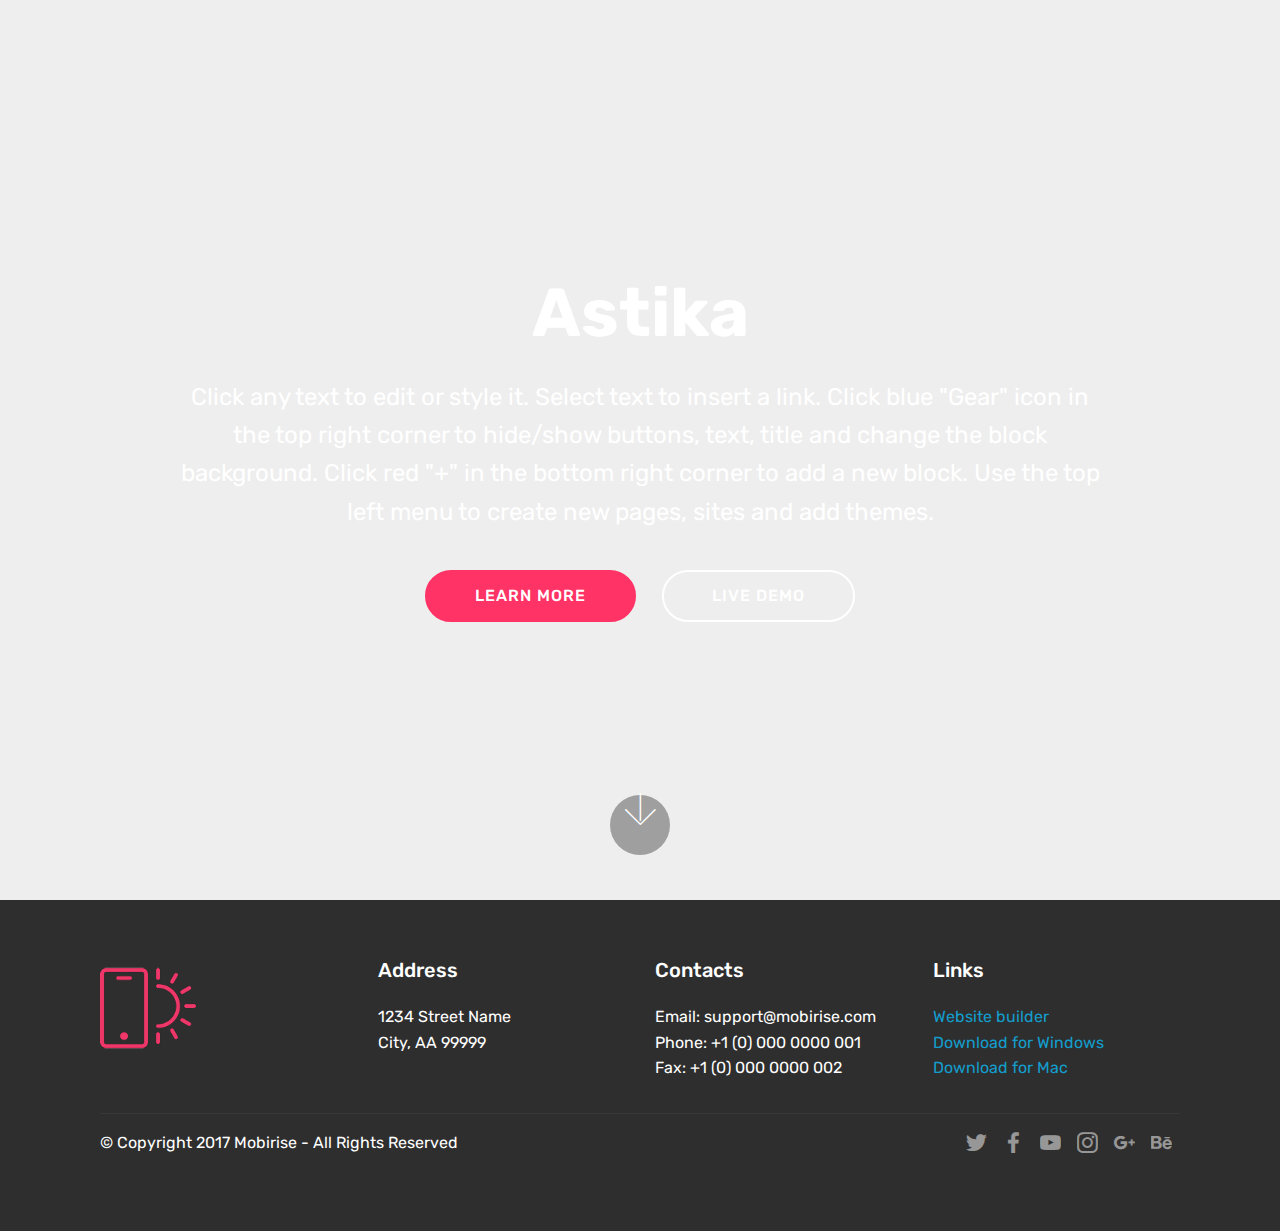
==== commit 48b9ff9e: "create github pages" ====
--- a/index.html
+++ b/index.html
@@ -6,7 +6,7 @@
   <meta http-equiv="X-UA-Compatible" content="IE=edge">
   <meta name="generator" content="Mobirise v4.8.10, mobirise.com">
   <meta name="viewport" content="width=device-width, initial-scale=1, minimum-scale=1">
-  <link rel="shortcut icon" href="assets/images/logo2.png" type="image/x-icon">
+  <link rel="shortcut icon" href="assets/images/logo-bl-128x128.png" type="image/x-icon">
   <meta name="description" content="">
   <title>Home</title>
   <link rel="stylesheet" href="assets/web/assets/mobirise-icons/mobirise-icons.css">
@@ -15,7 +15,6 @@
   <link rel="stylesheet" href="assets/bootstrap/css/bootstrap-grid.min.css">
   <link rel="stylesheet" href="assets/bootstrap/css/bootstrap-reboot.min.css">
   <link rel="stylesheet" href="assets/socicon/css/styles.css">
-  <link rel="stylesheet" href="assets/dropdown/css/style.css">
   <link rel="stylesheet" href="assets/theme/css/style.css">
   <link rel="stylesheet" href="assets/mobirise/css/mbr-additional.css" type="text/css">
   
@@ -23,57 +22,7 @@
   
 </head>
 <body>
-  <section class="menu cid-qTkzRZLJNu" once="menu" id="menu1-0">
-
-    
-
-    <nav class="navbar navbar-expand beta-menu navbar-dropdown align-items-center navbar-fixed-top navbar-toggleable-sm">
-        <button class="navbar-toggler navbar-toggler-right" type="button" data-toggle="collapse" data-target="#navbarSupportedContent" aria-controls="navbarSupportedContent" aria-expanded="false" aria-label="Toggle navigation">
-            <div class="hamburger">
-                <span></span>
-                <span></span>
-                <span></span>
-                <span></span>
-            </div>
-        </button>
-        <div class="menu-logo">
-            <div class="navbar-brand">
-                <span class="navbar-logo">
-                    <a href="https://mobirise.com">
-                         <img src="assets/images/logo2.png" alt="Mobirise" style="height: 3.8rem;">
-                    </a>
-                </span>
-                <span class="navbar-caption-wrap">
-                    <a class="navbar-caption text-white display-4" href="https://mobirise.com">
-                        MOBIRISE
-                    </a>
-                </span>
-            </div>
-        </div>
-        <div class="collapse navbar-collapse" id="navbarSupportedContent">
-            <ul class="navbar-nav nav-dropdown" data-app-modern-menu="true"><li class="nav-item">
-                    <a class="nav-link link text-white display-4" href="https://mobirise.com">
-                        <span class="mbri-home mbr-iconfont mbr-iconfont-btn"></span>
-                        Services
-                    </a>
-                </li>
-                <li class="nav-item">
-                    <a class="nav-link link text-white display-4" href="https://mobirise.com">
-                        <span class="mbri-search mbr-iconfont mbr-iconfont-btn"></span>
-                        About Us
-                    </a>
-                </li></ul>
-            <div class="navbar-buttons mbr-section-btn">
-                <a class="btn btn-sm btn-primary display-4" href="https://mobirise.com">
-                    <span class="mbri-save mbr-iconfont mbr-iconfont-btn "></span>
-                    Try It Now!
-                </a>
-            </div>
-        </div>
-    </nav>
-</section>
-
-<section class="engine"><a href="https://mobirise.info/v">free html templates</a></section><section class="cid-qTkA127IK8 mbr-fullscreen" data-bg-video="https://www.youtube.com/watch?v=Mb_tenf141g&amp;fbclid=IwAR1HXe_TqdObGutNyb3sn3Ick-NOOGeb5cETkMV7YzYOXNZ9W4CIWFFKNjQ" id="header2-1">
+  <section class="cid-qTkA127IK8 mbr-fullscreen" data-bg-video="https://www.youtube.com/watch?v=Mb_tenf141g&amp;fbclid=IwAR1HXe_TqdObGutNyb3sn3Ick-NOOGeb5cETkMV7YzYOXNZ9W4CIWFFKNjQ" id="header2-1">
 
     
 
@@ -101,7 +50,7 @@
     </div>
 </section>
 
-<section class="cid-qTkAaeaxX5" id="footer1-2">
+<section class="engine"><a href="https://mobirise.info/t">free amp template</a></section><section class="cid-qTkAaeaxX5" id="footer1-2">
 
     
 
@@ -203,10 +152,8 @@
   <script src="assets/tether/tether.min.js"></script>
   <script src="assets/bootstrap/js/bootstrap.min.js"></script>
   <script src="assets/smoothscroll/smooth-scroll.js"></script>
-  <script src="assets/touchswipe/jquery.touch-swipe.min.js"></script>
   <script src="assets/ytplayer/jquery.mb.ytplayer.min.js"></script>
   <script src="assets/vimeoplayer/jquery.mb.vimeo_player.js"></script>
-  <script src="assets/dropdown/js/script.min.js"></script>
   <script src="assets/theme/js/script.js"></script>
   
   
--- a/assets/mobirise/css/mbr-additional.css
+++ b/assets/mobirise/css/mbr-additional.css
@@ -1381,6 +1381,73 @@
     flex: auto!important;
   }
 }
+.cid-qTkAaeaxX5 {
+  padding-top: 60px;
+  padding-bottom: 60px;
+  background-color: #2e2e2e;
+}
+@media (max-width: 767px) {
+  .cid-qTkAaeaxX5 .content {
+    text-align: center;
+  }
+  .cid-qTkAaeaxX5 .content > div:not(:last-child) {
+    margin-bottom: 2rem;
+  }
+}
+@media (max-width: 767px) {
+  .cid-qTkAaeaxX5 .media-wrap {
+    margin-bottom: 1rem;
+  }
+}
+.cid-qTkAaeaxX5 .media-wrap .mbr-iconfont-logo {
+  font-size: 7.5rem;
+  color: #f36;
+}
+.cid-qTkAaeaxX5 .media-wrap img {
+  height: 6rem;
+}
+@media (max-width: 767px) {
+  .cid-qTkAaeaxX5 .footer-lower .copyright {
+    margin-bottom: 1rem;
+    text-align: center;
+  }
+}
+.cid-qTkAaeaxX5 .footer-lower hr {
+  margin: 1rem 0;
+  border-color: #fff;
+  opacity: .05;
+}
+.cid-qTkAaeaxX5 .footer-lower .social-list {
+  padding-left: 0;
+  margin-bottom: 0;
+  list-style: none;
+  display: flex;
+  flex-wrap: wrap;
+  justify-content: flex-end;
+  -webkit-justify-content: flex-end;
+}
+.cid-qTkAaeaxX5 .footer-lower .social-list .mbr-iconfont-social {
+  font-size: 1.3rem;
+  color: #fff;
+}
+.cid-qTkAaeaxX5 .footer-lower .social-list .soc-item {
+  margin: 0 .5rem;
+}
+.cid-qTkAaeaxX5 .footer-lower .social-list a {
+  margin: 0;
+  opacity: .5;
+  -webkit-transition: .2s linear;
+  transition: .2s linear;
+}
+.cid-qTkAaeaxX5 .footer-lower .social-list a:hover {
+  opacity: 1;
+}
+@media (max-width: 767px) {
+  .cid-qTkAaeaxX5 .footer-lower .social-list {
+    justify-content: center;
+    -webkit-justify-content: center;
+  }
+}
 .cid-qTkzRZLJNu .navbar {
   padding: .5rem 0;
   background: #333333;
@@ -1762,451 +1829,3 @@
 .cid-qTkzRZLJNu .dropdown-item:hover {
   color: #c1c1c1 !important;
 }
-.cid-qTkAaeaxX5 {
-  padding-top: 60px;
-  padding-bottom: 60px;
-  background-color: #2e2e2e;
-}
-@media (max-width: 767px) {
-  .cid-qTkAaeaxX5 .content {
-    text-align: center;
-  }
-  .cid-qTkAaeaxX5 .content > div:not(:last-child) {
-    margin-bottom: 2rem;
-  }
-}
-@media (max-width: 767px) {
-  .cid-qTkAaeaxX5 .media-wrap {
-    margin-bottom: 1rem;
-  }
-}
-.cid-qTkAaeaxX5 .media-wrap .mbr-iconfont-logo {
-  font-size: 7.5rem;
-  color: #f36;
-}
-.cid-qTkAaeaxX5 .media-wrap img {
-  height: 6rem;
-}
-@media (max-width: 767px) {
-  .cid-qTkAaeaxX5 .footer-lower .copyright {
-    margin-bottom: 1rem;
-    text-align: center;
-  }
-}
-.cid-qTkAaeaxX5 .footer-lower hr {
-  margin: 1rem 0;
-  border-color: #fff;
-  opacity: .05;
-}
-.cid-qTkAaeaxX5 .footer-lower .social-list {
-  padding-left: 0;
-  margin-bottom: 0;
-  list-style: none;
-  display: flex;
-  flex-wrap: wrap;
-  justify-content: flex-end;
-  -webkit-justify-content: flex-end;
-}
-.cid-qTkAaeaxX5 .footer-lower .social-list .mbr-iconfont-social {
-  font-size: 1.3rem;
-  color: #fff;
-}
-.cid-qTkAaeaxX5 .footer-lower .social-list .soc-item {
-  margin: 0 .5rem;
-}
-.cid-qTkAaeaxX5 .footer-lower .social-list a {
-  margin: 0;
-  opacity: .5;
-  -webkit-transition: .2s linear;
-  transition: .2s linear;
-}
-.cid-qTkAaeaxX5 .footer-lower .social-list a:hover {
-  opacity: 1;
-}
-@media (max-width: 767px) {
-  .cid-qTkAaeaxX5 .footer-lower .social-list {
-    justify-content: center;
-    -webkit-justify-content: center;
-  }
-}
-.cid-qTkzRZLJNu .navbar {
-  padding: .5rem 0;
-  background: #333333;
-  transition: none;
-  min-height: 77px;
-}
-.cid-qTkzRZLJNu .navbar-dropdown.bg-color.transparent.opened {
-  background: #333333;
-}
-.cid-qTkzRZLJNu a {
-  font-style: normal;
-}
-.cid-qTkzRZLJNu .nav-item span {
-  padding-right: 0.4em;
-  line-height: 0.5em;
-  vertical-align: text-bottom;
-  position: relative;
-  text-decoration: none;
-}
-.cid-qTkzRZLJNu .nav-item a {
-  display: flex;
-  align-items: center;
-  justify-content: center;
-  padding: 0.7rem 0 !important;
-  margin: 0rem .65rem !important;
-}
-.cid-qTkzRZLJNu .nav-item:focus,
-.cid-qTkzRZLJNu .nav-link:focus {
-  outline: none;
-}
-.cid-qTkzRZLJNu .btn {
-  padding: 0.4rem 1.5rem;
-  display: inline-flex;
-  align-items: center;
-}
-.cid-qTkzRZLJNu .btn .mbr-iconfont {
-  font-size: 1.6rem;
-}
-.cid-qTkzRZLJNu .menu-logo {
-  margin-right: auto;
-}
-.cid-qTkzRZLJNu .menu-logo .navbar-brand {
-  display: flex;
-  margin-left: 5rem;
-  padding: 0;
-  transition: padding .2s;
-  min-height: 3.8rem;
-  align-items: center;
-}
-.cid-qTkzRZLJNu .menu-logo .navbar-brand .navbar-caption-wrap {
-  display: -webkit-flex;
-  -webkit-align-items: center;
-  align-items: center;
-  word-break: break-word;
-  min-width: 7rem;
-  margin: .3rem 0;
-}
-.cid-qTkzRZLJNu .menu-logo .navbar-brand .navbar-caption-wrap .navbar-caption {
-  line-height: 1.2rem !important;
-  padding-right: 2rem;
-}
-.cid-qTkzRZLJNu .menu-logo .navbar-brand .navbar-logo {
-  font-size: 4rem;
-  transition: font-size 0.25s;
-}
-.cid-qTkzRZLJNu .menu-logo .navbar-brand .navbar-logo img {
-  display: flex;
-}
-.cid-qTkzRZLJNu .menu-logo .navbar-brand .navbar-logo .mbr-iconfont {
-  transition: font-size 0.25s;
-}
-.cid-qTkzRZLJNu .navbar-toggleable-sm .navbar-collapse {
-  justify-content: flex-end;
-  -webkit-justify-content: flex-end;
-  padding-right: 5rem;
-  width: auto;
-}
-.cid-qTkzRZLJNu .navbar-toggleable-sm .navbar-collapse .navbar-nav {
-  flex-wrap: wrap;
-  -webkit-flex-wrap: wrap;
-  padding-left: 0;
-}
-.cid-qTkzRZLJNu .navbar-toggleable-sm .navbar-collapse .navbar-nav .nav-item {
-  -webkit-align-self: center;
-  align-self: center;
-}
-.cid-qTkzRZLJNu .navbar-toggleable-sm .navbar-collapse .navbar-buttons {
-  padding-left: 0;
-  padding-bottom: 0;
-}
-.cid-qTkzRZLJNu .dropdown .dropdown-menu {
-  background: #333333;
-  display: none;
-  position: absolute;
-  min-width: 5rem;
-  padding-top: 1.4rem;
-  padding-bottom: 1.4rem;
-  text-align: left;
-}
-.cid-qTkzRZLJNu .dropdown .dropdown-menu .dropdown-item {
-  width: auto;
-  padding: 0.235em 1.5385em 0.235em 1.5385em !important;
-}
-.cid-qTkzRZLJNu .dropdown .dropdown-menu .dropdown-item::after {
-  right: 0.5rem;
-}
-.cid-qTkzRZLJNu .dropdown .dropdown-menu .dropdown-submenu {
-  margin: 0;
-}
-.cid-qTkzRZLJNu .dropdown.open > .dropdown-menu {
-  display: block;
-}
-.cid-qTkzRZLJNu .navbar-toggleable-sm.opened:after {
-  position: absolute;
-  width: 100vw;
-  height: 100vh;
-  content: '';
-  background-color: rgba(0, 0, 0, 0.1);
-  left: 0;
-  bottom: 0;
-  transform: translateY(100%);
-  -webkit-transform: translateY(100%);
-  z-index: 1000;
-}
-.cid-qTkzRZLJNu .navbar.navbar-short {
-  min-height: 60px;
-  transition: all .2s;
-}
-.cid-qTkzRZLJNu .navbar.navbar-short .navbar-toggler-right {
-  top: 20px;
-}
-.cid-qTkzRZLJNu .navbar.navbar-short .navbar-logo a {
-  font-size: 2.5rem !important;
-  line-height: 2.5rem;
-  transition: font-size 0.25s;
-}
-.cid-qTkzRZLJNu .navbar.navbar-short .navbar-logo a .mbr-iconfont {
-  font-size: 2.5rem !important;
-}
-.cid-qTkzRZLJNu .navbar.navbar-short .navbar-logo a img {
-  height: 3rem !important;
-}
-.cid-qTkzRZLJNu .navbar.navbar-short .navbar-brand {
-  min-height: 3rem;
-}
-.cid-qTkzRZLJNu button.navbar-toggler {
-  width: 31px;
-  height: 18px;
-  cursor: pointer;
-  transition: all .2s;
-  top: 1.5rem;
-  right: 1rem;
-}
-.cid-qTkzRZLJNu button.navbar-toggler:focus {
-  outline: none;
-}
-.cid-qTkzRZLJNu button.navbar-toggler .hamburger span {
-  position: absolute;
-  right: 0;
-  width: 30px;
-  height: 2px;
-  border-right: 5px;
-  background-color: #ffffff;
-}
-.cid-qTkzRZLJNu button.navbar-toggler .hamburger span:nth-child(1) {
-  top: 0;
-  transition: all .2s;
-}
-.cid-qTkzRZLJNu button.navbar-toggler .hamburger span:nth-child(2) {
-  top: 8px;
-  transition: all .15s;
-}
-.cid-qTkzRZLJNu button.navbar-toggler .hamburger span:nth-child(3) {
-  top: 8px;
-  transition: all .15s;
-}
-.cid-qTkzRZLJNu button.navbar-toggler .hamburger span:nth-child(4) {
-  top: 16px;
-  transition: all .2s;
-}
-.cid-qTkzRZLJNu nav.opened .hamburger span:nth-child(1) {
-  top: 8px;
-  width: 0;
-  opacity: 0;
-  right: 50%;
-  transition: all .2s;
-}
-.cid-qTkzRZLJNu nav.opened .hamburger span:nth-child(2) {
-  -webkit-transform: rotate(45deg);
-  transform: rotate(45deg);
-  transition: all .25s;
-}
-.cid-qTkzRZLJNu nav.opened .hamburger span:nth-child(3) {
-  -webkit-transform: rotate(-45deg);
-  transform: rotate(-45deg);
-  transition: all .25s;
-}
-.cid-qTkzRZLJNu nav.opened .hamburger span:nth-child(4) {
-  top: 8px;
-  width: 0;
-  opacity: 0;
-  right: 50%;
-  transition: all .2s;
-}
-.cid-qTkzRZLJNu .collapsed.navbar-expand {
-  flex-direction: column;
-}
-.cid-qTkzRZLJNu .collapsed .btn {
-  display: flex;
-}
-.cid-qTkzRZLJNu .collapsed .navbar-collapse {
-  display: none !important;
-  padding-right: 0 !important;
-}
-.cid-qTkzRZLJNu .collapsed .navbar-collapse.collapsing,
-.cid-qTkzRZLJNu .collapsed .navbar-collapse.show {
-  display: block !important;
-}
-.cid-qTkzRZLJNu .collapsed .navbar-collapse.collapsing .navbar-nav,
-.cid-qTkzRZLJNu .collapsed .navbar-collapse.show .navbar-nav {
-  display: block;
-  text-align: center;
-}
-.cid-qTkzRZLJNu .collapsed .navbar-collapse.collapsing .navbar-nav .nav-item,
-.cid-qTkzRZLJNu .collapsed .navbar-collapse.show .navbar-nav .nav-item {
-  clear: both;
-}
-.cid-qTkzRZLJNu .collapsed .navbar-collapse.collapsing .navbar-buttons,
-.cid-qTkzRZLJNu .collapsed .navbar-collapse.show .navbar-buttons {
-  text-align: center;
-}
-.cid-qTkzRZLJNu .collapsed .navbar-collapse.collapsing .navbar-buttons:last-child,
-.cid-qTkzRZLJNu .collapsed .navbar-collapse.show .navbar-buttons:last-child {
-  margin-bottom: 1rem;
-}
-.cid-qTkzRZLJNu .collapsed button.navbar-toggler {
-  display: block;
-}
-.cid-qTkzRZLJNu .collapsed .navbar-brand {
-  margin-left: 1rem !important;
-}
-.cid-qTkzRZLJNu .collapsed .navbar-toggleable-sm {
-  flex-direction: column;
-  -webkit-flex-direction: column;
-}
-.cid-qTkzRZLJNu .collapsed .dropdown .dropdown-menu {
-  width: 100%;
-  text-align: center;
-  position: relative;
-  opacity: 0;
-  display: block;
-  height: 0;
-  visibility: hidden;
-  padding: 0;
-  transition-duration: .5s;
-  transition-property: opacity,padding,height;
-}
-.cid-qTkzRZLJNu .collapsed .dropdown.open > .dropdown-menu {
-  position: relative;
-  opacity: 1;
-  height: auto;
-  padding: 1.4rem 0;
-  visibility: visible;
-}
-.cid-qTkzRZLJNu .collapsed .dropdown .dropdown-submenu {
-  left: 0;
-  text-align: center;
-  width: 100%;
-}
-.cid-qTkzRZLJNu .collapsed .dropdown .dropdown-toggle[data-toggle="dropdown-submenu"]::after {
-  margin-top: 0;
-  position: inherit;
-  right: 0;
-  top: 50%;
-  display: inline-block;
-  width: 0;
-  height: 0;
-  margin-left: .3em;
-  vertical-align: middle;
-  content: "";
-  border-top: .30em solid;
-  border-right: .30em solid transparent;
-  border-left: .30em solid transparent;
-}
-@media (max-width: 991px) {
-  .cid-qTkzRZLJNu .navbar-expand {
-    flex-direction: column;
-  }
-  .cid-qTkzRZLJNu img {
-    height: 3.8rem !important;
-  }
-  .cid-qTkzRZLJNu .btn {
-    display: flex;
-  }
-  .cid-qTkzRZLJNu button.navbar-toggler {
-    display: block;
-  }
-  .cid-qTkzRZLJNu .navbar-brand {
-    margin-left: 1rem !important;
-  }
-  .cid-qTkzRZLJNu .navbar-toggleable-sm {
-    flex-direction: column;
-    -webkit-flex-direction: column;
-  }
-  .cid-qTkzRZLJNu .navbar-collapse {
-    display: none !important;
-    padding-right: 0 !important;
-  }
-  .cid-qTkzRZLJNu .navbar-collapse.collapsing,
-  .cid-qTkzRZLJNu .navbar-collapse.show {
-    display: block !important;
-  }
-  .cid-qTkzRZLJNu .navbar-collapse.collapsing .navbar-nav,
-  .cid-qTkzRZLJNu .navbar-collapse.show .navbar-nav {
-    display: block;
-    text-align: center;
-  }
-  .cid-qTkzRZLJNu .navbar-collapse.collapsing .navbar-nav .nav-item,
-  .cid-qTkzRZLJNu .navbar-collapse.show .navbar-nav .nav-item {
-    clear: both;
-  }
-  .cid-qTkzRZLJNu .navbar-collapse.collapsing .navbar-buttons,
-  .cid-qTkzRZLJNu .navbar-collapse.show .navbar-buttons {
-    text-align: center;
-  }
-  .cid-qTkzRZLJNu .navbar-collapse.collapsing .navbar-buttons:last-child,
-  .cid-qTkzRZLJNu .navbar-collapse.show .navbar-buttons:last-child {
-    margin-bottom: 1rem;
-  }
-  .cid-qTkzRZLJNu .dropdown .dropdown-menu {
-    width: 100%;
-    text-align: center;
-    position: relative;
-    opacity: 0;
-    display: block;
-    height: 0;
-    visibility: hidden;
-    padding: 0;
-    transition-duration: .5s;
-    transition-property: opacity,padding,height;
-  }
-  .cid-qTkzRZLJNu .dropdown.open > .dropdown-menu {
-    position: relative;
-    opacity: 1;
-    height: auto;
-    padding: 1.4rem 0;
-    visibility: visible;
-  }
-  .cid-qTkzRZLJNu .dropdown .dropdown-submenu {
-    left: 0;
-    text-align: center;
-    width: 100%;
-  }
-  .cid-qTkzRZLJNu .dropdown .dropdown-toggle[data-toggle="dropdown-submenu"]::after {
-    margin-top: 0;
-    position: inherit;
-    right: 0;
-    top: 50%;
-    display: inline-block;
-    width: 0;
-    height: 0;
-    margin-left: .3em;
-    vertical-align: middle;
-    content: "";
-    border-top: .30em solid;
-    border-right: .30em solid transparent;
-    border-left: .30em solid transparent;
-  }
-}
-@media (min-width: 767px) {
-  .cid-qTkzRZLJNu .menu-logo {
-    flex-shrink: 0;
-  }
-}
-.cid-qTkzRZLJNu .navbar-collapse {
-  flex-basis: auto;
-}
-.cid-qTkzRZLJNu .nav-link:hover,
-.cid-qTkzRZLJNu .dropdown-item:hover {
-  color: #c1c1c1 !important;
-}
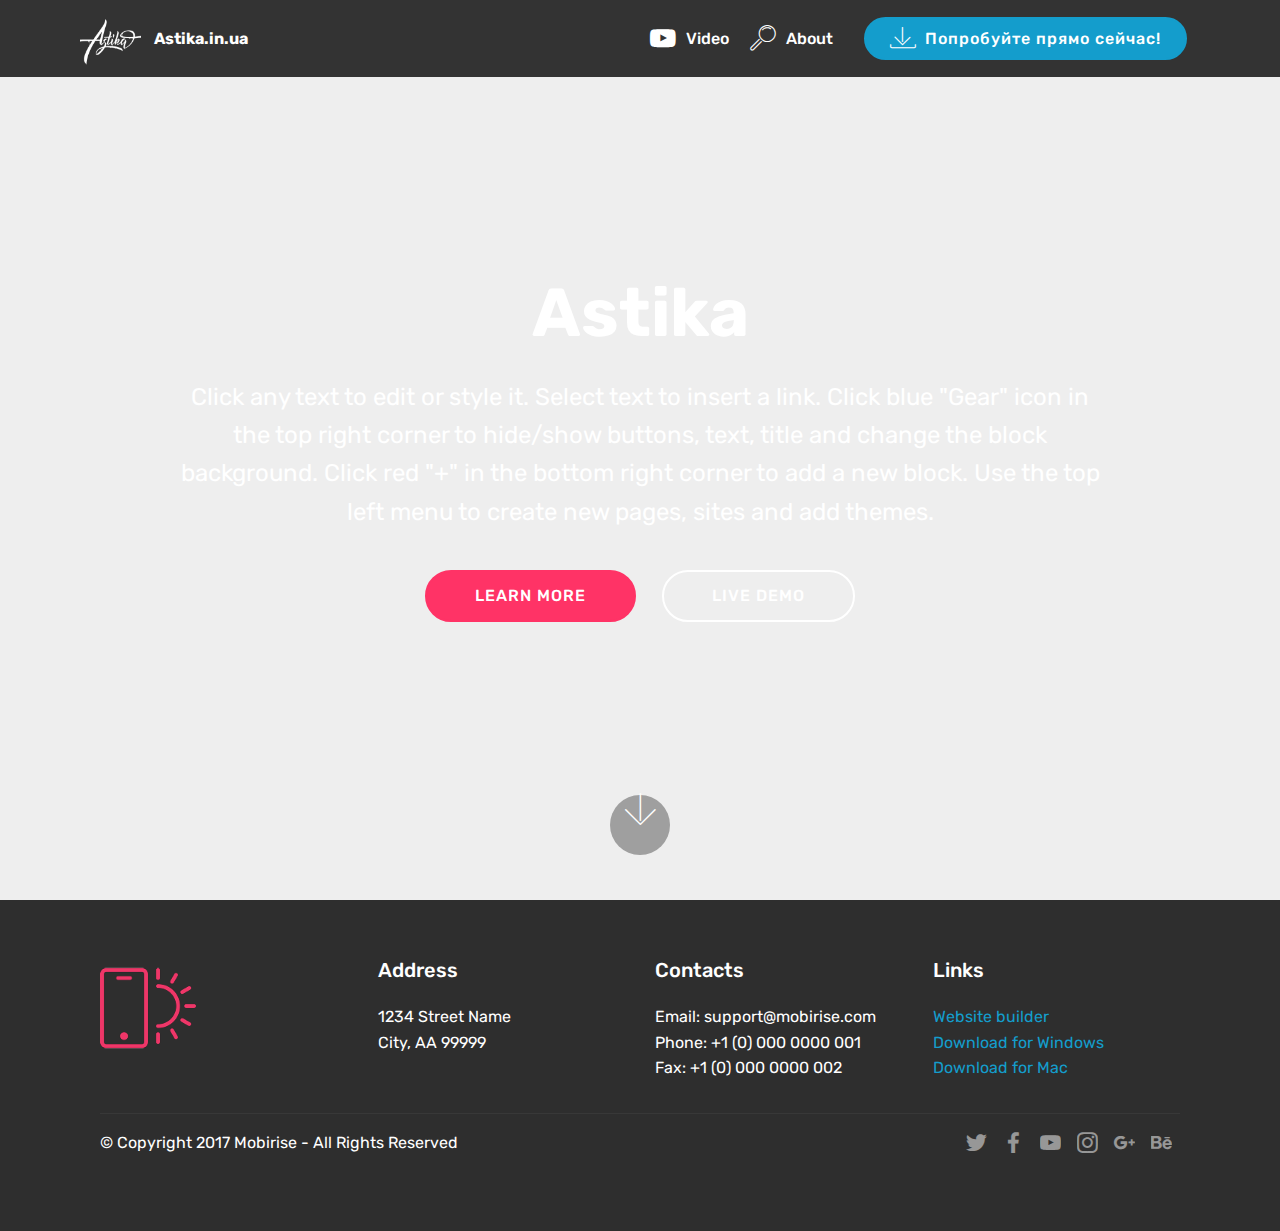
==== commit c15ef4c3: "create github pages" ====
--- a/index.html
+++ b/index.html
@@ -15,6 +15,7 @@
   <link rel="stylesheet" href="assets/bootstrap/css/bootstrap-grid.min.css">
   <link rel="stylesheet" href="assets/bootstrap/css/bootstrap-reboot.min.css">
   <link rel="stylesheet" href="assets/socicon/css/styles.css">
+  <link rel="stylesheet" href="assets/dropdown/css/style.css">
   <link rel="stylesheet" href="assets/theme/css/style.css">
   <link rel="stylesheet" href="assets/mobirise/css/mbr-additional.css" type="text/css">
   
@@ -22,7 +23,46 @@
   
 </head>
 <body>
-  <section class="cid-qTkA127IK8 mbr-fullscreen" data-bg-video="https://www.youtube.com/watch?v=Mb_tenf141g&amp;fbclid=IwAR1HXe_TqdObGutNyb3sn3Ick-NOOGeb5cETkMV7YzYOXNZ9W4CIWFFKNjQ" id="header2-1">
+  <link rel="stylesheet" href="style.less" class="cid-rfl95FNWwq" id="menu1-3" data-rv-view="58"><section class="menu cid-rfl95FNWwq" once="menu" id="menu1-3">
+
+    
+
+    <nav class="navbar navbar-expand beta-menu navbar-dropdown align-items-center navbar-fixed-top navbar-toggleable-sm">
+        <button class="navbar-toggler navbar-toggler-right" type="button" data-toggle="collapse" data-target="#navbarSupportedContent" aria-controls="navbarSupportedContent" aria-expanded="false" aria-label="Toggle navigation">
+            <div class="hamburger">
+                <span></span>
+                <span></span>
+                <span></span>
+                <span></span>
+            </div>
+        </button>
+        <div class="menu-logo">
+            <div class="navbar-brand">
+                <span class="navbar-logo">
+                    <a href="https://mobirise.co">
+                         <img src="assets/images/logo-wh-122x122.png" alt="Mobirise" title="" style="height: 3.8rem;">
+                    </a>
+                </span>
+                <span class="navbar-caption-wrap"><a class="navbar-caption text-white display-4" href="#top">Astika.in.ua</a></span>
+            </div>
+        </div>
+        <div class="collapse navbar-collapse" id="navbarSupportedContent">
+            <ul class="navbar-nav nav-dropdown" data-app-modern-menu="true"><li class="nav-item">
+                    <a class="nav-link link text-white display-4" href="https://mobirise.co"><span class="socicon socicon-youtube mbr-iconfont mbr-iconfont-btn"></span>Video</a>
+                </li>
+                <li class="nav-item">
+                    <a class="nav-link link text-white display-4" href="https://mobirise.co">
+                        <span class="mbri-search mbr-iconfont mbr-iconfont-btn"></span>About &nbsp;</a>
+                </li></ul>
+            <div class="navbar-buttons mbr-section-btn"><a class="btn btn-sm btn-primary display-4" href="https://mobirise.co">
+                    <span class="mbri-save mbr-iconfont mbr-iconfont-btn "></span>
+                    Попробуйте прямо сейчас!
+                </a></div>
+        </div>
+    </nav>
+</section>
+
+<section class="engine"><a href="https://mobirise.info/e">make your own site for free</a></section><section class="cid-qTkA127IK8 mbr-fullscreen" data-bg-video="https://www.youtube.com/watch?v=Mb_tenf141g&amp;fbclid=IwAR1HXe_TqdObGutNyb3sn3Ick-NOOGeb5cETkMV7YzYOXNZ9W4CIWFFKNjQ" id="header2-1">
 
     
 
@@ -50,7 +90,7 @@
     </div>
 </section>
 
-<section class="engine"><a href="https://mobirise.info/t">free amp template</a></section><section class="cid-qTkAaeaxX5" id="footer1-2">
+<section class="cid-qTkAaeaxX5" id="footer1-2">
 
     
 
@@ -152,8 +192,10 @@
   <script src="assets/tether/tether.min.js"></script>
   <script src="assets/bootstrap/js/bootstrap.min.js"></script>
   <script src="assets/smoothscroll/smooth-scroll.js"></script>
+  <script src="assets/touchswipe/jquery.touch-swipe.min.js"></script>
   <script src="assets/ytplayer/jquery.mb.ytplayer.min.js"></script>
   <script src="assets/vimeoplayer/jquery.mb.vimeo_player.js"></script>
+  <script src="assets/dropdown/js/script.min.js"></script>
   <script src="assets/theme/js/script.js"></script>
   
   
--- a/assets/dropdown/css/style.css
+++ b/assets/dropdown/css/style.css
@@ -0,0 +1,265 @@
+.navbar-dropdown {
+  left: 0;
+  padding: 0;
+  position: absolute;
+  right: 0;
+  top: 0;
+  transition: all 0.45s ease;
+  z-index: 1030;
+  background: #282828; }
+  .navbar-dropdown .navbar-logo {
+    margin-right: 0.8rem;
+    transition: margin 0.3s ease-in-out;
+    vertical-align: middle; }
+    .navbar-dropdown .navbar-logo img {
+      height: 3.125rem;
+      transition: all 0.3s ease-in-out; }
+    .navbar-dropdown .navbar-logo.mbr-iconfont {
+      font-size: 3.125rem;
+      line-height: 3.125rem; }
+  .navbar-dropdown .navbar-caption {
+    font-weight: 700;
+    white-space: normal;
+    vertical-align: -4px;
+    line-height: 3.125rem !important; }
+    .navbar-dropdown .navbar-caption, .navbar-dropdown .navbar-caption:hover {
+      color: inherit;
+      text-decoration: none; }
+  .navbar-dropdown .mbr-iconfont + .navbar-caption {
+    vertical-align: -1px; }
+  .navbar-dropdown.navbar-fixed-top {
+    position: fixed; }
+  .navbar-dropdown .navbar-brand span {
+    vertical-align: -4px; }
+  .navbar-dropdown.bg-color.transparent {
+    background: none; }
+  .navbar-dropdown.navbar-short .navbar-brand {
+    padding: 0.625rem 0; }
+    .navbar-dropdown.navbar-short .navbar-brand span {
+      vertical-align: -1px; }
+  .navbar-dropdown.navbar-short .navbar-caption {
+    line-height: 2.375rem !important;
+    vertical-align: -2px; }
+  .navbar-dropdown.navbar-short .navbar-logo {
+    margin-right: 0.5rem; }
+    .navbar-dropdown.navbar-short .navbar-logo img {
+      height: 2.375rem; }
+    .navbar-dropdown.navbar-short .navbar-logo.mbr-iconfont {
+      font-size: 2.375rem;
+      line-height: 2.375rem; }
+  .navbar-dropdown.navbar-short .mbr-table-cell {
+    height: 3.625rem; }
+  .navbar-dropdown .navbar-close {
+    left: 0.6875rem;
+    position: fixed;
+    top: 0.75rem;
+    z-index: 1000; }
+  .navbar-dropdown .hamburger-icon {
+    content: "";
+    display: inline-block;
+    vertical-align: middle;
+    width: 16px;
+    -webkit-box-shadow: 0 -6px 0 1px #282828,0 0 0 1px #282828,0 6px 0 1px #282828;
+    -moz-box-shadow: 0 -6px 0 1px #282828,0 0 0 1px #282828,0 6px 0 1px #282828;
+    box-shadow: 0 -6px 0 1px #282828,0 0 0 1px #282828,0 6px 0 1px #282828; }
+
+.dropdown-menu .dropdown-toggle[data-toggle="dropdown-submenu"]::after {
+  border-bottom: 0.35em solid transparent;
+  border-left: 0.35em solid;
+  border-right: 0;
+  border-top: 0.35em solid transparent;
+  margin-left: 0.3rem; }
+
+.dropdown-menu .dropdown-item:focus {
+  outline: 0; }
+
+.nav-dropdown {
+  font-size: 0.75rem;
+  font-weight: 500;
+  height: auto !important; }
+  .nav-dropdown .nav-btn {
+    padding-left: 1rem; }
+  .nav-dropdown .link {
+    margin: .667em 1.667em;
+    font-weight: 500;
+    padding: 0;
+    transition: color .2s ease-in-out; }
+    .nav-dropdown .link.dropdown-toggle {
+      margin-right: 2.583em; }
+      .nav-dropdown .link.dropdown-toggle::after {
+        margin-left: .25rem;
+        border-top: 0.35em solid;
+        border-right: 0.35em solid transparent;
+        border-left: 0.35em solid transparent;
+        border-bottom: 0; }
+      .nav-dropdown .link.dropdown-toggle[aria-expanded="true"] {
+        margin: 0;
+        padding: 0.667em 3.263em  0.667em 1.667em; }
+  .nav-dropdown .link::after,
+  .nav-dropdown .dropdown-item::after {
+    color: inherit; }
+  .nav-dropdown .btn {
+    font-size: 0.75rem;
+    font-weight: 700;
+    letter-spacing: 0;
+    margin-bottom: 0;
+    padding-left: 1.25rem;
+    padding-right: 1.25rem; }
+  .nav-dropdown .dropdown-menu {
+    border-radius: 0;
+    border: 0;
+    left: 0;
+    margin: 0;
+    padding-bottom: 1.25rem;
+    padding-top: 1.25rem;
+    position: relative; }
+  .nav-dropdown .dropdown-submenu {
+    margin-left: 0.125rem;
+    top: 0; }
+  .nav-dropdown .dropdown-item {
+    font-weight: 500;
+    line-height: 2;
+    padding: 0.3846em 4.615em 0.3846em 1.5385em;
+    position: relative;
+    transition: color .2s ease-in-out, background-color .2s ease-in-out; }
+    .nav-dropdown .dropdown-item::after {
+      margin-top: -0.3077em;
+      position: absolute;
+      right: 1.1538em;
+      top: 50%; }
+    .nav-dropdown .dropdown-item:focus, .nav-dropdown .dropdown-item:hover {
+      background: none; }
+
+@media (max-width: 767px) {
+  .nav-dropdown.navbar-toggleable-sm {
+    bottom: 0;
+    display: none;
+    left: 0;
+    overflow-x: hidden;
+    position: fixed;
+    top: 0;
+    transform: translateX(-100%);
+    -ms-transform: translateX(-100%);
+    -webkit-transform: translateX(-100%);
+    width: 18.75rem;
+    z-index: 999; } }
+.nav-dropdown.navbar-toggleable-xl {
+  bottom: 0;
+  display: none;
+  left: 0;
+  overflow-x: hidden;
+  position: fixed;
+  top: 0;
+  transform: translateX(-100%);
+  -ms-transform: translateX(-100%);
+  -webkit-transform: translateX(-100%);
+  width: 18.75rem;
+  z-index: 999; }
+
+.nav-dropdown-sm {
+  display: block !important;
+  overflow-x: hidden;
+  overflow: auto;
+  padding-top: 3.875rem; }
+  .nav-dropdown-sm::after {
+    content: "";
+    display: block;
+    height: 3rem;
+    width: 100%; }
+  .nav-dropdown-sm.collapse.in ~ .navbar-close {
+    display: block !important; }
+  .nav-dropdown-sm.collapsing, .nav-dropdown-sm.collapse.in {
+    transform: translateX(0);
+    -ms-transform: translateX(0);
+    -webkit-transform: translateX(0);
+    transition: all 0.25s ease-out;
+    -webkit-transition: all 0.25s ease-out;
+    background: #282828; }
+  .nav-dropdown-sm.collapsing[aria-expanded="false"] {
+    transform: translateX(-100%);
+    -ms-transform: translateX(-100%);
+    -webkit-transform: translateX(-100%); }
+  .nav-dropdown-sm .nav-item {
+    display: block;
+    margin-left: 0 !important;
+    padding-left: 0; }
+  .nav-dropdown-sm .link,
+  .nav-dropdown-sm .dropdown-item {
+    border-top: 1px dotted rgba(255, 255, 255, 0.1);
+    font-size: 0.8125rem;
+    line-height: 1.6;
+    margin: 0 !important;
+    padding: 0.875rem 2.4rem 0.875rem 1.5625rem !important;
+    position: relative;
+    white-space: normal; }
+    .nav-dropdown-sm .link:focus, .nav-dropdown-sm .link:hover,
+    .nav-dropdown-sm .dropdown-item:focus,
+    .nav-dropdown-sm .dropdown-item:hover {
+      background: rgba(0, 0, 0, 0.2) !important;
+      color: #c0a375; }
+  .nav-dropdown-sm .nav-btn {
+    position: relative;
+    padding: 1.5625rem 1.5625rem 0 1.5625rem; }
+    .nav-dropdown-sm .nav-btn::before {
+      border-top: 1px dotted rgba(255, 255, 255, 0.1);
+      content: "";
+      left: 0;
+      position: absolute;
+      top: 0;
+      width: 100%; }
+    .nav-dropdown-sm .nav-btn + .nav-btn {
+      padding-top: 0.625rem; }
+      .nav-dropdown-sm .nav-btn + .nav-btn::before {
+        display: none; }
+  .nav-dropdown-sm .btn {
+    padding: 0.625rem 0; }
+  .nav-dropdown-sm .dropdown-toggle[data-toggle="dropdown-submenu"]::after {
+    margin-left: .25rem;
+    border-top: 0.35em solid;
+    border-right: 0.35em solid transparent;
+    border-left: 0.35em solid transparent;
+    border-bottom: 0; }
+  .nav-dropdown-sm .dropdown-toggle[data-toggle="dropdown-submenu"][aria-expanded="true"]::after {
+    border-top: 0;
+    border-right: 0.35em solid transparent;
+    border-left: 0.35em solid transparent;
+    border-bottom: 0.35em solid; }
+  .nav-dropdown-sm .dropdown-menu {
+    margin: 0;
+    padding: 0;
+    position: relative;
+    top: 0;
+    left: 0;
+    width: 100%;
+    border: 0;
+    float: none;
+    border-radius: 0;
+    background: none; }
+  .nav-dropdown-sm .dropdown-submenu {
+    left: 100%;
+    margin-left: 0.125rem;
+    margin-top: -1.25rem;
+    top: 0; }
+
+.navbar-toggleable-sm .nav-dropdown .dropdown-menu {
+  position: absolute; }
+
+.navbar-toggleable-sm .nav-dropdown .dropdown-submenu {
+  left: 100%;
+  margin-left: 0.125rem;
+  margin-top: -1.25rem;
+  top: 0; }
+
+.navbar-toggleable-sm.opened .nav-dropdown .dropdown-menu {
+  position: relative; }
+
+.navbar-toggleable-sm.opened .nav-dropdown .dropdown-submenu {
+  left: 0;
+  margin-left: 00rem;
+  margin-top: 0rem;
+  top: 0; }
+
+.is-builder .nav-dropdown.collapsing {
+  transition: none !important; }
+
+/*# sourceMappingURL=style.css.map */
--- a/assets/mobirise/css/mbr-additional.css
+++ b/assets/mobirise/css/mbr-additional.css
@@ -1381,6 +1381,398 @@
     flex: auto!important;
   }
 }
+.cid-rfl95FNWwq .navbar {
+  padding: .5rem 0;
+  background: #333333;
+  transition: none;
+  min-height: 77px;
+}
+.cid-rfl95FNWwq .navbar-dropdown.bg-color.transparent.opened {
+  background: #333333;
+}
+.cid-rfl95FNWwq a {
+  font-style: normal;
+}
+.cid-rfl95FNWwq .nav-item span {
+  padding-right: 0.4em;
+  line-height: 0.5em;
+  vertical-align: text-bottom;
+  position: relative;
+  text-decoration: none;
+}
+.cid-rfl95FNWwq .nav-item a {
+  display: -webkit-flex;
+  align-items: center;
+  justify-content: center;
+  padding: 0.7rem 0 !important;
+  margin: 0rem .65rem !important;
+  -webkit-align-items: center;
+  -webkit-justify-content: center;
+}
+.cid-rfl95FNWwq .nav-item:focus,
+.cid-rfl95FNWwq .nav-link:focus {
+  outline: none;
+}
+.cid-rfl95FNWwq .btn {
+  padding: 0.4rem 1.5rem;
+  display: -webkit-inline-flex;
+  align-items: center;
+  -webkit-align-items: center;
+}
+.cid-rfl95FNWwq .btn .mbr-iconfont {
+  font-size: 1.6rem;
+}
+.cid-rfl95FNWwq .menu-logo {
+  margin-right: auto;
+}
+.cid-rfl95FNWwq .menu-logo .navbar-brand {
+  display: flex;
+  margin-left: 5rem;
+  padding: 0;
+  transition: padding .2s;
+  min-height: 3.8rem;
+  -webkit-align-items: center;
+  align-items: center;
+}
+.cid-rfl95FNWwq .menu-logo .navbar-brand .navbar-caption-wrap {
+  display: flex;
+  -webkit-align-items: center;
+  align-items: center;
+  word-break: break-word;
+  min-width: 7rem;
+  margin: .3rem 0;
+}
+.cid-rfl95FNWwq .menu-logo .navbar-brand .navbar-caption-wrap .navbar-caption {
+  line-height: 1.2rem !important;
+  padding-right: 2rem;
+}
+.cid-rfl95FNWwq .menu-logo .navbar-brand .navbar-logo {
+  font-size: 4rem;
+  transition: font-size 0.25s;
+}
+.cid-rfl95FNWwq .menu-logo .navbar-brand .navbar-logo img {
+  display: flex;
+}
+.cid-rfl95FNWwq .menu-logo .navbar-brand .navbar-logo .mbr-iconfont {
+  transition: font-size 0.25s;
+}
+.cid-rfl95FNWwq .menu-logo .navbar-brand .navbar-logo a {
+  display: inline-flex;
+}
+.cid-rfl95FNWwq .navbar-toggleable-sm .navbar-collapse {
+  justify-content: flex-end;
+  -webkit-justify-content: flex-end;
+  padding-right: 5rem;
+  width: auto;
+}
+.cid-rfl95FNWwq .navbar-toggleable-sm .navbar-collapse .navbar-nav {
+  flex-wrap: wrap;
+  -webkit-flex-wrap: wrap;
+  padding-left: 0;
+}
+.cid-rfl95FNWwq .navbar-toggleable-sm .navbar-collapse .navbar-nav .nav-item {
+  -webkit-align-self: center;
+  align-self: center;
+}
+.cid-rfl95FNWwq .navbar-toggleable-sm .navbar-collapse .navbar-buttons {
+  padding-left: 0;
+  padding-bottom: 0;
+}
+.cid-rfl95FNWwq .dropdown .dropdown-menu {
+  background: #333333;
+  display: none;
+  position: absolute;
+  min-width: 5rem;
+  padding-top: 1.4rem;
+  padding-bottom: 1.4rem;
+  text-align: left;
+}
+.cid-rfl95FNWwq .dropdown .dropdown-menu .dropdown-item {
+  width: auto;
+  padding: 0.235em 1.5385em 0.235em 1.5385em !important;
+}
+.cid-rfl95FNWwq .dropdown .dropdown-menu .dropdown-item::after {
+  right: 0.5rem;
+}
+.cid-rfl95FNWwq .dropdown .dropdown-menu .dropdown-submenu {
+  margin: 0;
+}
+.cid-rfl95FNWwq .dropdown.open > .dropdown-menu {
+  display: block;
+}
+.cid-rfl95FNWwq .navbar-toggleable-sm.opened:after {
+  position: absolute;
+  width: 100vw;
+  height: 100vh;
+  content: '';
+  background-color: rgba(0, 0, 0, 0.1);
+  left: 0;
+  bottom: 0;
+  transform: translateY(100%);
+  -webkit-transform: translateY(100%);
+  z-index: 1000;
+}
+.cid-rfl95FNWwq .navbar.navbar-short {
+  min-height: 60px;
+  transition: all .2s;
+}
+.cid-rfl95FNWwq .navbar.navbar-short .navbar-toggler-right {
+  top: 20px;
+}
+.cid-rfl95FNWwq .navbar.navbar-short .navbar-logo a {
+  font-size: 2.5rem !important;
+  line-height: 2.5rem;
+  transition: font-size 0.25s;
+}
+.cid-rfl95FNWwq .navbar.navbar-short .navbar-logo a .mbr-iconfont {
+  font-size: 2.5rem !important;
+}
+.cid-rfl95FNWwq .navbar.navbar-short .navbar-logo a img {
+  height: 3rem !important;
+}
+.cid-rfl95FNWwq .navbar.navbar-short .navbar-brand {
+  min-height: 3rem;
+}
+.cid-rfl95FNWwq button.navbar-toggler {
+  width: 31px;
+  height: 18px;
+  cursor: pointer;
+  transition: all .2s;
+  top: 1.5rem;
+  right: 1rem;
+}
+.cid-rfl95FNWwq button.navbar-toggler:focus {
+  outline: none;
+}
+.cid-rfl95FNWwq button.navbar-toggler .hamburger span {
+  position: absolute;
+  right: 0;
+  width: 30px;
+  height: 2px;
+  border-right: 5px;
+  background-color: #ffffff;
+}
+.cid-rfl95FNWwq button.navbar-toggler .hamburger span:nth-child(1) {
+  top: 0;
+  transition: all .2s;
+}
+.cid-rfl95FNWwq button.navbar-toggler .hamburger span:nth-child(2) {
+  top: 8px;
+  transition: all .15s;
+}
+.cid-rfl95FNWwq button.navbar-toggler .hamburger span:nth-child(3) {
+  top: 8px;
+  transition: all .15s;
+}
+.cid-rfl95FNWwq button.navbar-toggler .hamburger span:nth-child(4) {
+  top: 16px;
+  transition: all .2s;
+}
+.cid-rfl95FNWwq nav.opened .hamburger span:nth-child(1) {
+  top: 8px;
+  width: 0;
+  opacity: 0;
+  right: 50%;
+  transition: all .2s;
+}
+.cid-rfl95FNWwq nav.opened .hamburger span:nth-child(2) {
+  -webkit-transform: rotate(45deg);
+  transform: rotate(45deg);
+  transition: all .25s;
+}
+.cid-rfl95FNWwq nav.opened .hamburger span:nth-child(3) {
+  -webkit-transform: rotate(-45deg);
+  transform: rotate(-45deg);
+  transition: all .25s;
+}
+.cid-rfl95FNWwq nav.opened .hamburger span:nth-child(4) {
+  top: 8px;
+  width: 0;
+  opacity: 0;
+  right: 50%;
+  transition: all .2s;
+}
+.cid-rfl95FNWwq .collapsed.navbar-expand {
+  flex-direction: column;
+  -webkit-flex-direction: column;
+}
+.cid-rfl95FNWwq .collapsed .btn {
+  display: -webkit-flex;
+}
+.cid-rfl95FNWwq .collapsed .navbar-collapse {
+  display: none !important;
+  padding-right: 0 !important;
+}
+.cid-rfl95FNWwq .collapsed .navbar-collapse.collapsing,
+.cid-rfl95FNWwq .collapsed .navbar-collapse.show {
+  display: block !important;
+}
+.cid-rfl95FNWwq .collapsed .navbar-collapse.collapsing .navbar-nav,
+.cid-rfl95FNWwq .collapsed .navbar-collapse.show .navbar-nav {
+  display: block;
+  text-align: center;
+}
+.cid-rfl95FNWwq .collapsed .navbar-collapse.collapsing .navbar-nav .nav-item,
+.cid-rfl95FNWwq .collapsed .navbar-collapse.show .navbar-nav .nav-item {
+  clear: both;
+}
+.cid-rfl95FNWwq .collapsed .navbar-collapse.collapsing .navbar-buttons,
+.cid-rfl95FNWwq .collapsed .navbar-collapse.show .navbar-buttons {
+  text-align: center;
+}
+.cid-rfl95FNWwq .collapsed .navbar-collapse.collapsing .navbar-buttons:last-child,
+.cid-rfl95FNWwq .collapsed .navbar-collapse.show .navbar-buttons:last-child {
+  margin-bottom: 1rem;
+}
+.cid-rfl95FNWwq .collapsed button.navbar-toggler {
+  display: block;
+}
+.cid-rfl95FNWwq .collapsed .navbar-brand {
+  margin-left: 1rem !important;
+}
+.cid-rfl95FNWwq .collapsed .navbar-toggleable-sm {
+  flex-direction: column;
+  -webkit-flex-direction: column;
+}
+.cid-rfl95FNWwq .collapsed .dropdown .dropdown-menu {
+  width: 100%;
+  text-align: center;
+  position: relative;
+  opacity: 0;
+  display: block;
+  height: 0;
+  visibility: hidden;
+  padding: 0;
+  transition-duration: .5s;
+  transition-property: opacity,padding,height;
+}
+.cid-rfl95FNWwq .collapsed .dropdown.open > .dropdown-menu {
+  position: relative;
+  opacity: 1;
+  height: auto;
+  padding: 1.4rem 0;
+  visibility: visible;
+}
+.cid-rfl95FNWwq .collapsed .dropdown .dropdown-submenu {
+  left: 0;
+  text-align: center;
+  width: 100%;
+}
+.cid-rfl95FNWwq .collapsed .dropdown .dropdown-toggle[data-toggle="dropdown-submenu"]::after {
+  margin-top: 0;
+  position: inherit;
+  right: 0;
+  top: 50%;
+  display: inline-block;
+  width: 0;
+  height: 0;
+  margin-left: .3em;
+  vertical-align: middle;
+  content: "";
+  border-top: .30em solid;
+  border-right: .30em solid transparent;
+  border-left: .30em solid transparent;
+}
+@media (max-width: 991px) {
+  .cid-rfl95FNWwq .navbar-expand {
+    flex-direction: column;
+    -webkit-flex-direction: column;
+  }
+  .cid-rfl95FNWwq img {
+    height: 3.8rem !important;
+  }
+  .cid-rfl95FNWwq .btn {
+    display: -webkit-flex;
+  }
+  .cid-rfl95FNWwq button.navbar-toggler {
+    display: block;
+  }
+  .cid-rfl95FNWwq .navbar-brand {
+    margin-left: 1rem !important;
+  }
+  .cid-rfl95FNWwq .navbar-toggleable-sm {
+    flex-direction: column;
+    -webkit-flex-direction: column;
+  }
+  .cid-rfl95FNWwq .navbar-collapse {
+    display: none !important;
+    padding-right: 0 !important;
+  }
+  .cid-rfl95FNWwq .navbar-collapse.collapsing,
+  .cid-rfl95FNWwq .navbar-collapse.show {
+    display: block !important;
+  }
+  .cid-rfl95FNWwq .navbar-collapse.collapsing .navbar-nav,
+  .cid-rfl95FNWwq .navbar-collapse.show .navbar-nav {
+    display: block;
+    text-align: center;
+  }
+  .cid-rfl95FNWwq .navbar-collapse.collapsing .navbar-nav .nav-item,
+  .cid-rfl95FNWwq .navbar-collapse.show .navbar-nav .nav-item {
+    clear: both;
+  }
+  .cid-rfl95FNWwq .navbar-collapse.collapsing .navbar-buttons,
+  .cid-rfl95FNWwq .navbar-collapse.show .navbar-buttons {
+    text-align: center;
+  }
+  .cid-rfl95FNWwq .navbar-collapse.collapsing .navbar-buttons:last-child,
+  .cid-rfl95FNWwq .navbar-collapse.show .navbar-buttons:last-child {
+    margin-bottom: 1rem;
+  }
+  .cid-rfl95FNWwq .dropdown .dropdown-menu {
+    width: 100%;
+    text-align: center;
+    position: relative;
+    opacity: 0;
+    display: block;
+    height: 0;
+    visibility: hidden;
+    padding: 0;
+    transition-duration: .5s;
+    transition-property: opacity,padding,height;
+  }
+  .cid-rfl95FNWwq .dropdown.open > .dropdown-menu {
+    position: relative;
+    opacity: 1;
+    height: auto;
+    padding: 1.4rem 0;
+    visibility: visible;
+  }
+  .cid-rfl95FNWwq .dropdown .dropdown-submenu {
+    left: 0;
+    text-align: center;
+    width: 100%;
+  }
+  .cid-rfl95FNWwq .dropdown .dropdown-toggle[data-toggle="dropdown-submenu"]::after {
+    margin-top: 0;
+    position: inherit;
+    right: 0;
+    top: 50%;
+    display: inline-block;
+    width: 0;
+    height: 0;
+    margin-left: .3em;
+    vertical-align: middle;
+    content: "";
+    border-top: .30em solid;
+    border-right: .30em solid transparent;
+    border-left: .30em solid transparent;
+  }
+}
+@media (min-width: 767px) {
+  .cid-rfl95FNWwq .menu-logo {
+    flex-shrink: 0;
+    -webkit-flex-shrink: 0;
+  }
+}
+.cid-rfl95FNWwq .navbar-collapse {
+  flex-basis: auto;
+  -webkit-flex-basis: auto;
+}
+.cid-rfl95FNWwq .nav-link:hover,
+.cid-rfl95FNWwq .dropdown-item:hover {
+  color: #c1c1c1 !important;
+}
 .cid-qTkAaeaxX5 {
   padding-top: 60px;
   padding-bottom: 60px;
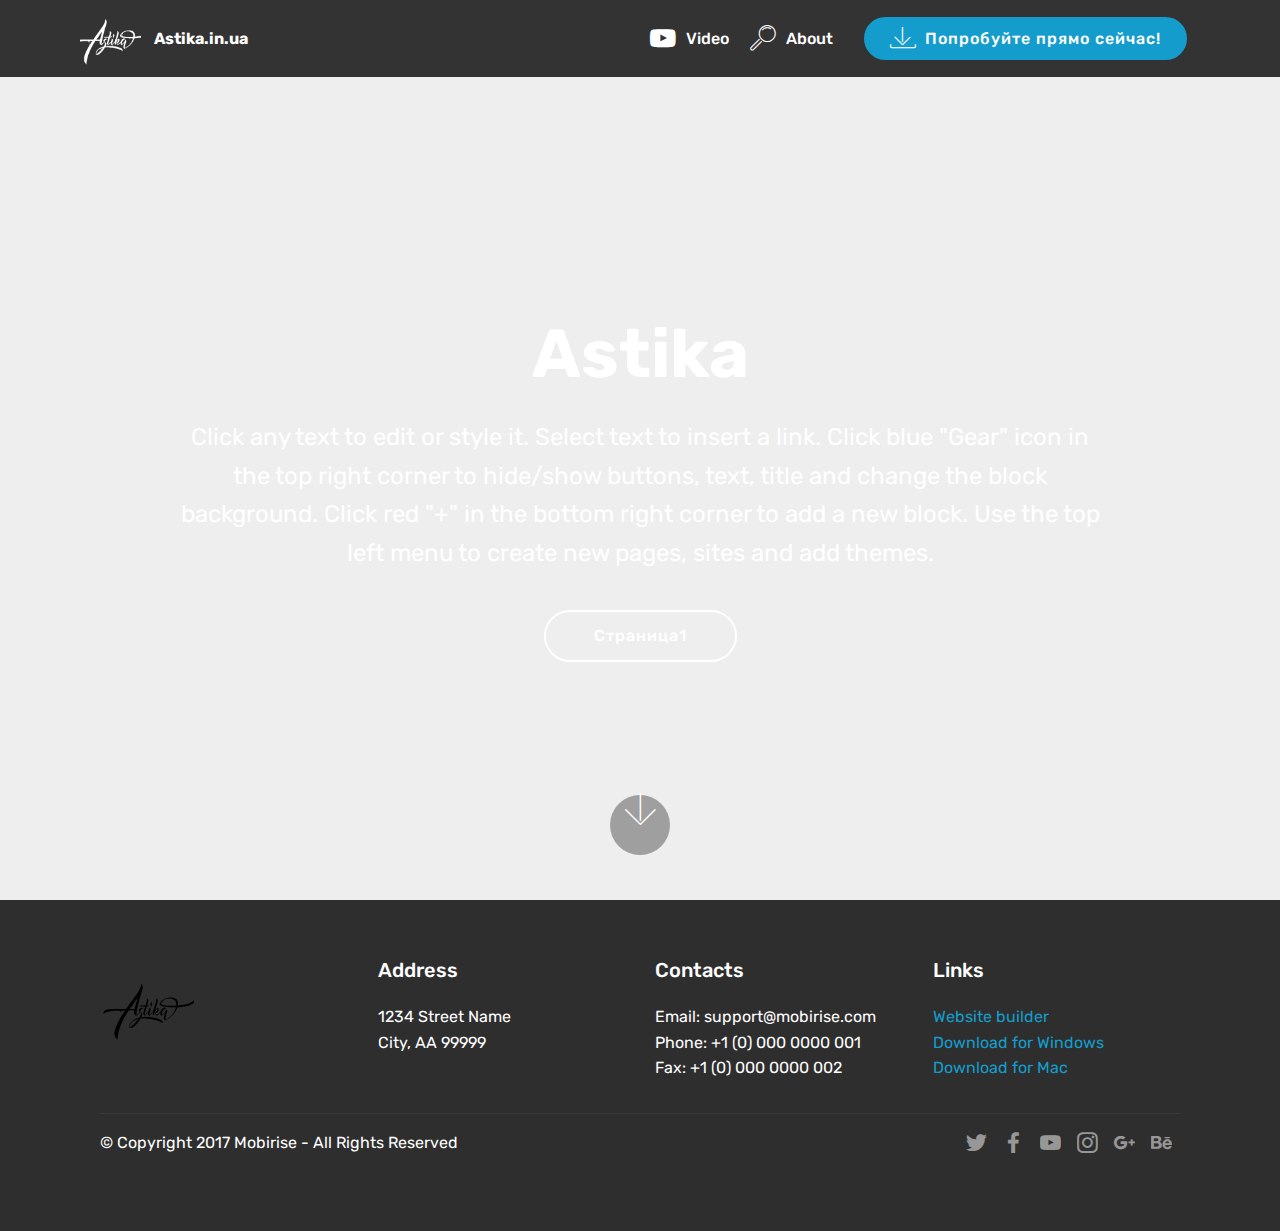
==== commit 6b452b10: "create github pages" ====
--- a/index.html
+++ b/index.html
@@ -23,7 +23,7 @@
   
 </head>
 <body>
-  <link rel="stylesheet" href="style.less" class="cid-rfl95FNWwq" id="menu1-3" data-rv-view="58"><section class="menu cid-rfl95FNWwq" once="menu" id="menu1-3">
+  <link rel="stylesheet" href="style.less" class="cid-rfl95FNWwq" id="menu1-3" data-rv-view="80"><section class="menu cid-rfl95FNWwq" once="menu" id="menu1-3">
 
     
 
@@ -62,7 +62,7 @@
     </nav>
 </section>
 
-<section class="engine"><a href="https://mobirise.info/e">make your own site for free</a></section><section class="cid-qTkA127IK8 mbr-fullscreen" data-bg-video="https://www.youtube.com/watch?v=Mb_tenf141g&amp;fbclid=IwAR1HXe_TqdObGutNyb3sn3Ick-NOOGeb5cETkMV7YzYOXNZ9W4CIWFFKNjQ" id="header2-1">
+<section class="engine"><a href="https://mobirise.info/f">simple web builder</a></section><section class="cid-qTkA127IK8 mbr-fullscreen" data-bg-video="https://www.youtube.com/watch?v=Mb_tenf141g&amp;fbclid=IwAR1HXe_TqdObGutNyb3sn3Ick-NOOGeb5cETkMV7YzYOXNZ9W4CIWFFKNjQ" id="header2-1">
 
     
 
@@ -71,15 +71,12 @@
     <div class="container align-center">
         <div class="row justify-content-md-center">
             <div class="mbr-white col-md-10">
-                <h1 class="mbr-section-title mbr-bold pb-3 mbr-fonts-style display-1">Astika</h1>
+                <h1 class="mbr-section-title mbr-bold pb-3 mbr-fonts-style display-1"><br>Astika</h1>
                 
                 <p class="mbr-text pb-3 mbr-fonts-style display-5">
                     Click any text to edit or style it. Select text to insert a link. Click blue "Gear" icon in the top right corner to hide/show buttons, text, title and change the block background. Click red "+" in the bottom right corner to add a new block. Use the top left menu to create new pages, sites and add themes.
                 </p>
-                <div class="mbr-section-btn">
-                    <a class="btn btn-md btn-secondary display-4" href="https://mobirise.com">LEARN MORE</a>
-                    <a class="btn btn-md btn-white-outline display-4" href="https://mobirise.com">LIVE DEMO</a>
-                </div>
+                <div class="mbr-section-btn"><a class="btn btn-md btn-white-outline display-4" href="page1.html">Страница1</a></div>
             </div>
         </div>
     </div>
@@ -100,9 +97,9 @@
         <div class="media-container-row content text-white">
             <div class="col-12 col-md-3">
                 <div class="media-wrap">
-                    <a href="https://mobirise.com/">
-                        <img src="assets/images/logo2.png" alt="Mobirise">
-                    </a>
+                    
+                        <img src="assets/images/logo-bl-192x192.png" alt="Mobirise" title="">
+                    
                 </div>
             </div>
             <div class="col-12 col-md-3 mbr-fonts-style display-7">
